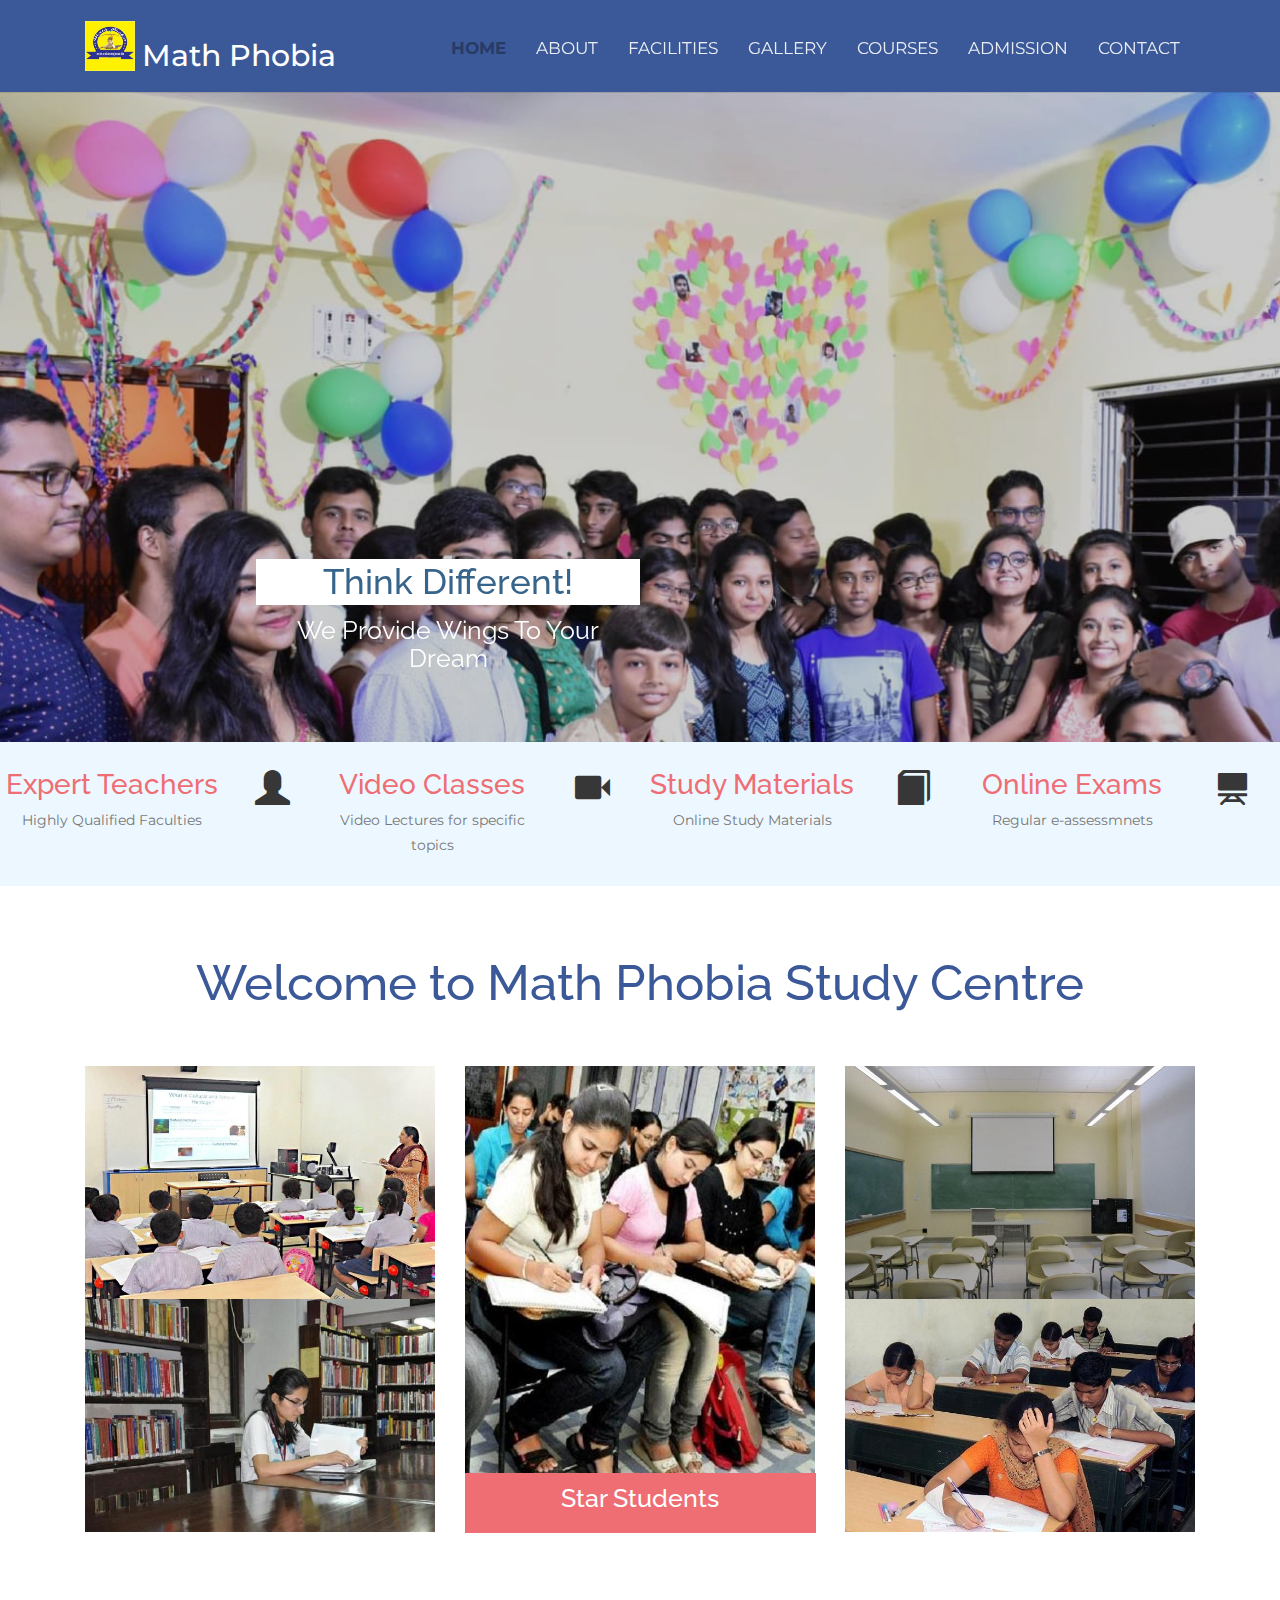
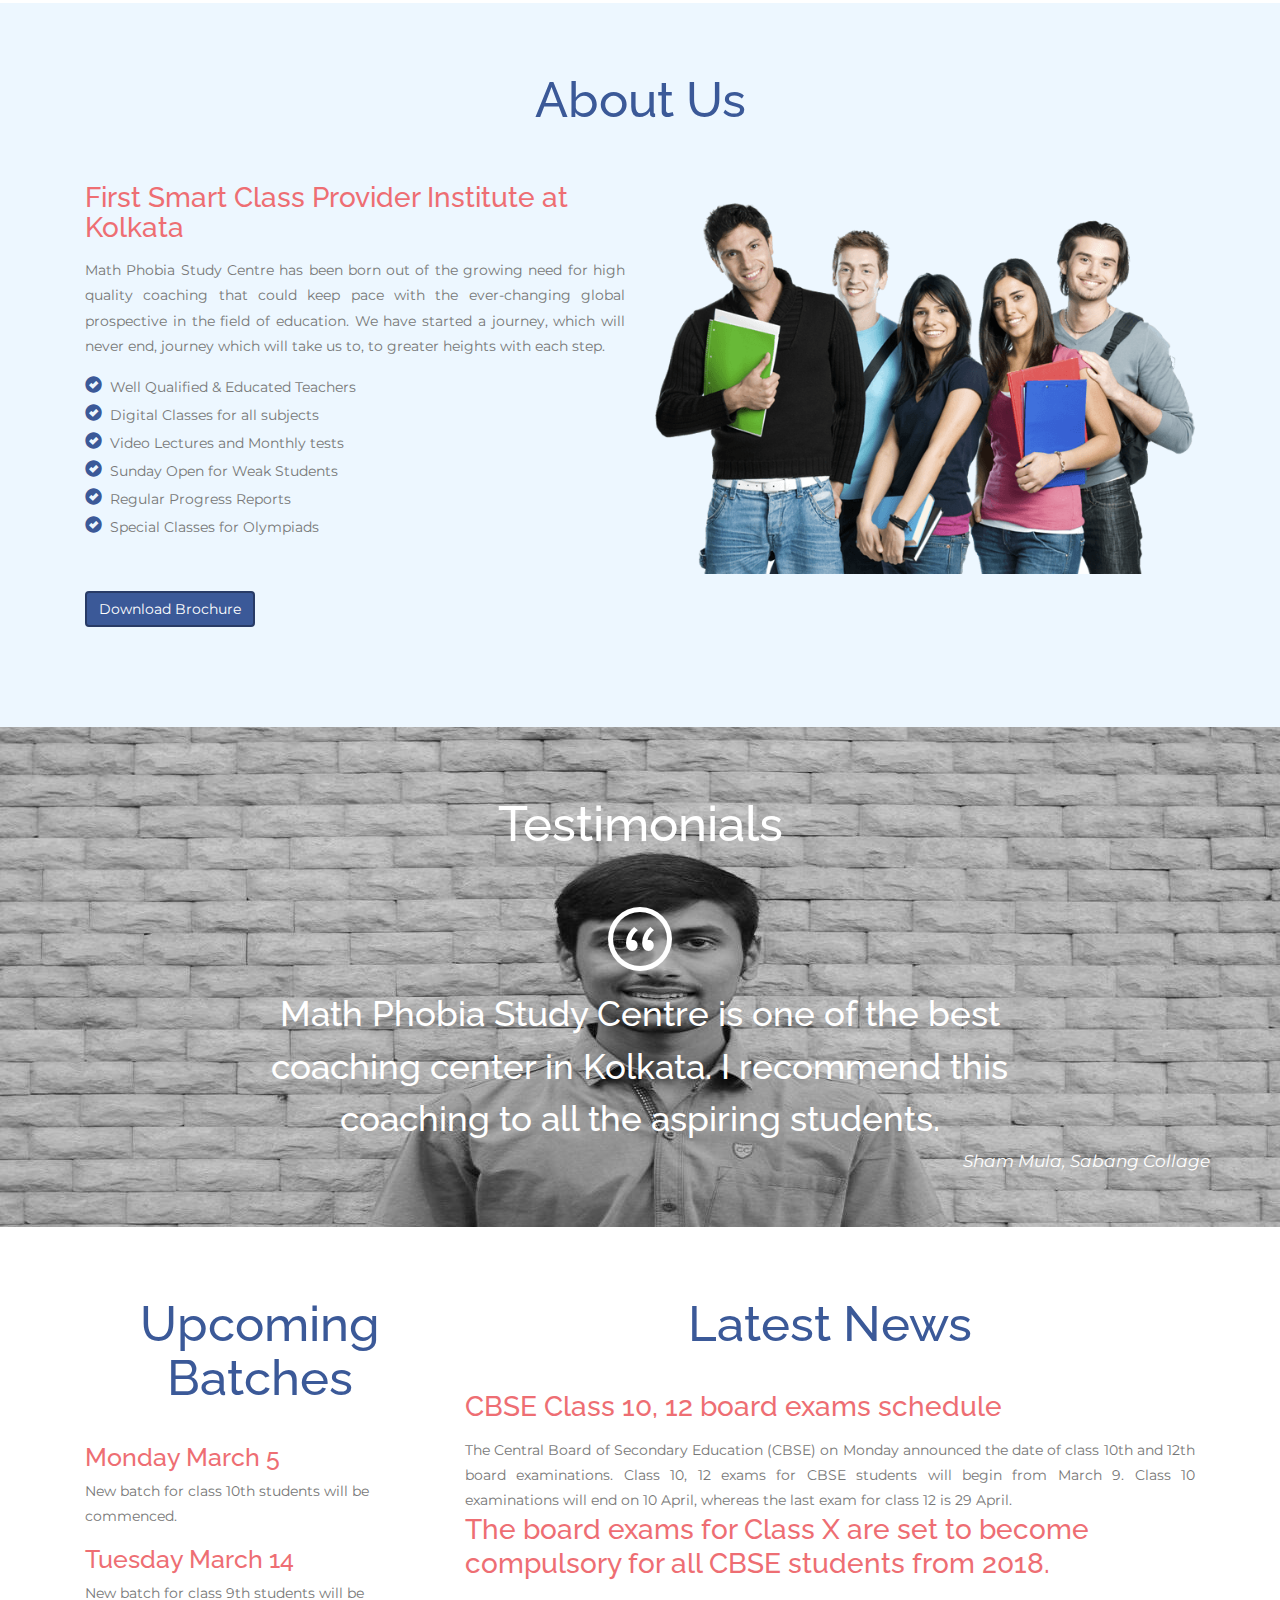
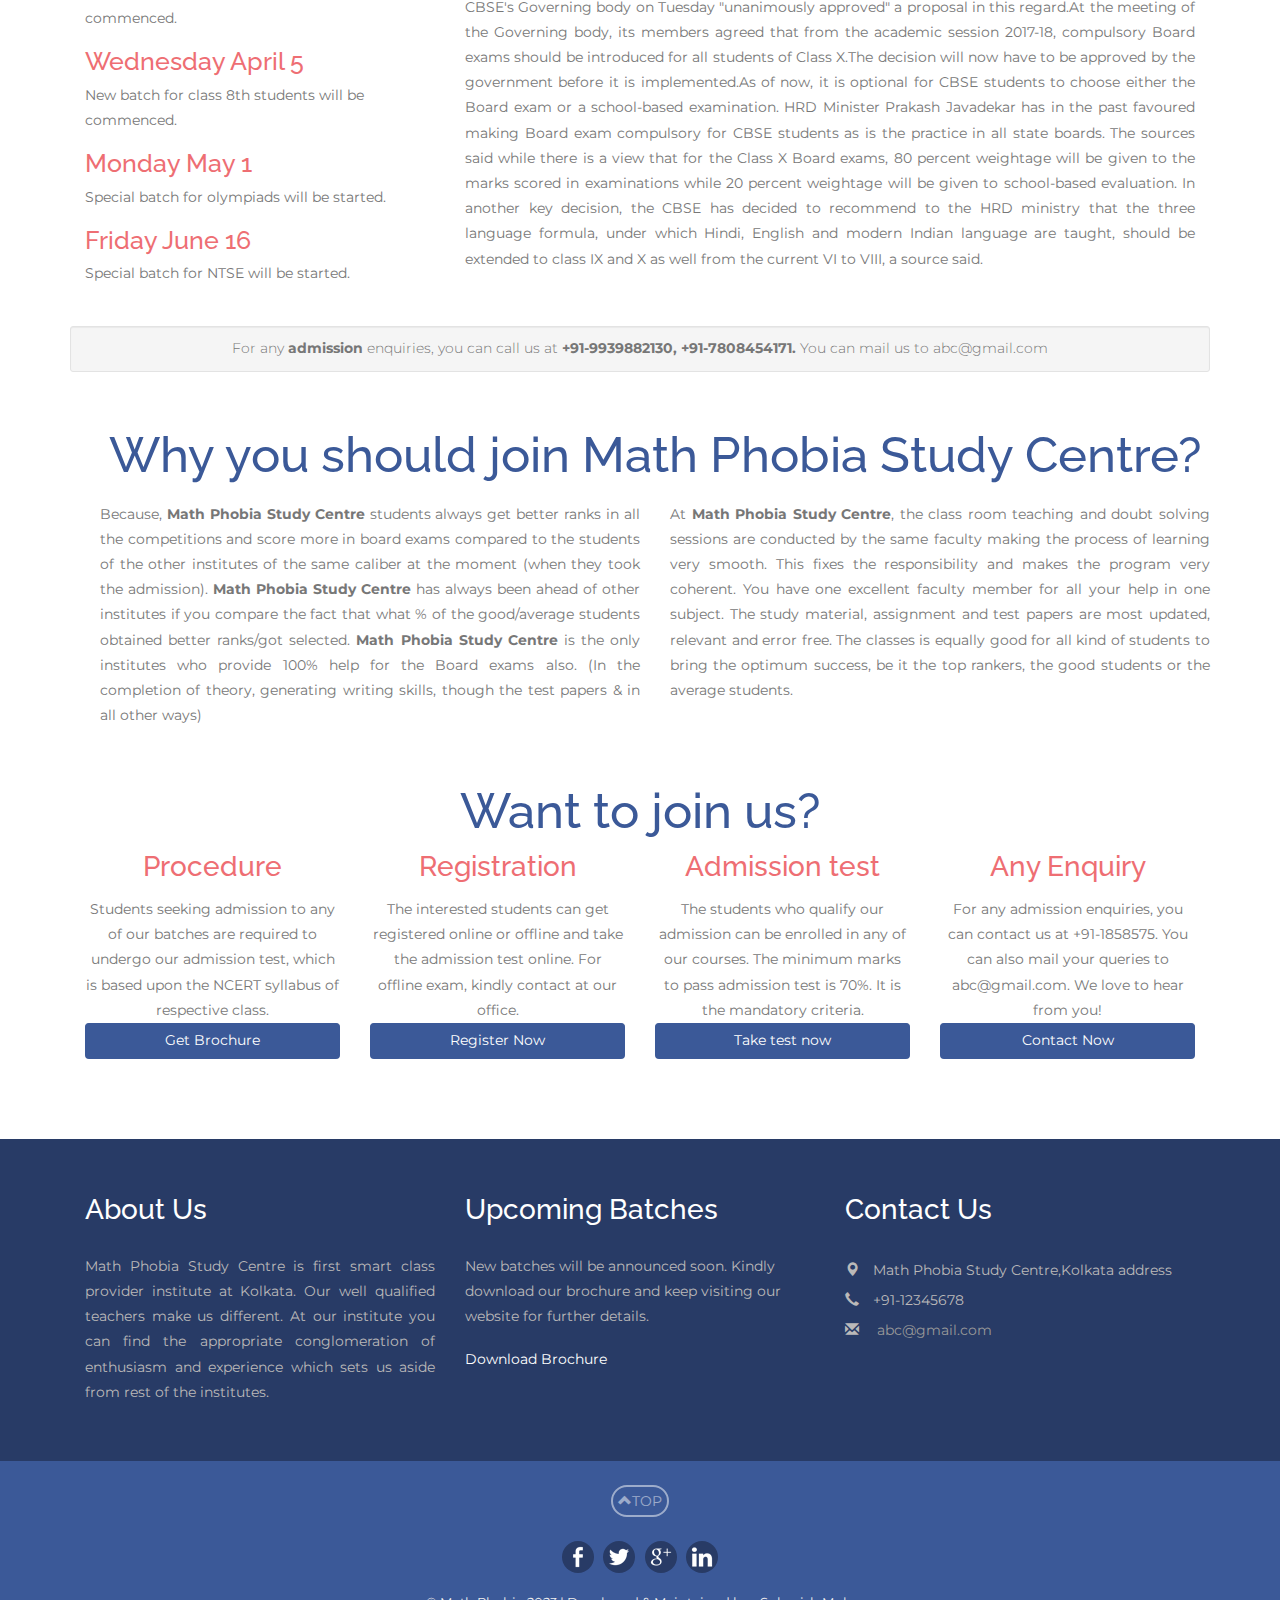
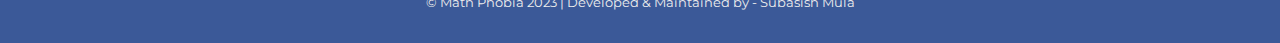
==== index.html @ b5125c62 "Add files via upload" ====
<!DOCTYPE html>
<html>
    
<!-- This website is developed and designed by Subasish Mula-->
    
<head>
    
<title>Math Phobia Study Center in Kolkata</title>
    
<!--Meta Data-->
<meta charset="utf-8">
<meta name="language" content="en-us"/>  
<meta http-equiv="Content-Type" content="text/html" />
<meta http-equiv="X-UA-Compatible" content="IE=edge" />
<meta name="distribution" content="Global" />
<meta http-equiv="Cache-control" content="public">
<meta name="robots" content="index, follow" />
<meta name="revisit-after" content="7 days"/>
<meta name="copyright" content="Math Phobia Study Center Kolkata"/>
<meta name="apple-mobile-web-app-capable" content="yes"/>
<meta name="viewport" content="width=device-width, initial-scale=1" />

<meta name="description" content="Welcome to Math Phobia Study Centre for CBSE since 2015. We provides coaching classes for school children of grades IX and X. We offer special classes for 10th board preparation. Physics, Chemistry and Mathematics is our main focus.">
<meta name="keywords" content="Math Phobia Study Center , Kolkata, cbse coaching, class 10, board preparation, smart classes, physics, chemistry, mathematics, admission, study materials, facilities, students, contact" />
<meta name="author" content="Subasish Mula">
<meta name="email" content="abc@gmail.com">

<meta property="og:type" content="website" /> 
<meta property="og:title" content="Math Phobia Study Centre in Kolkata" />
<meta property="og:description" content="We provide intensive coaching classes for Physics, Chemistry, Mathematics and special classes for CBSE 10th board students" />

<meta property="og:site_name" content="Math Phobia Study Centre Kolkata" />

<meta name="twitter:card" content="website">
<meta name="twitter:site" content="Math Phobia Study Centre in Kolkata">
<meta name="twitter:title" content="Math Phobia Study Center in Kolkata">
<meta name="twitter:description" content="We provide intensive coaching classes for Physics, Chemistry, Mathematics and special classes for CBSE 10th board students">

<meta itemprop="name" content="Math Phobia Study Centre Kolkata">
<meta itemprop="description" content="CBSE Coaching Institute for Physics, Chemistry and Maths. This is the first smart class provider institute in Kolkata">


<!--SEO is exclusively done by Subasish Mula -->
<!-- Meta data ends here -->
<link rel="shortcut icon" href="../logo.jpeg" type="image/jpeg" />
    
<!--css-->
<link rel="stylesheet" href="https://maxcdn.bootstrapcdn.com/bootstrap/3.3.7/css/bootstrap.min.css">
<link href="css/style.css" rel="stylesheet" type="text/css" media="all" />
<link rel="stylesheet" href="css/ken-burns.css" type="text/css" media="all" />
<link rel="stylesheet" href="css/animate.min.css" type="text/css" media="all" />
<!--css-->

<link href="https://fonts.googleapis.com/css?family=Montserrat|Raleway" rel="stylesheet">
</head>
<body>
    
	<!--header-->
		<div class="header" id="top">
           		
            <div class="container">
                 
				<nav class="navbar navbar-default">
					<div class="container-fluid">
				        
						<div class="navbar-header">
                            <img src="./logo.jpeg" class="logo">	
							<button type="button" class="navbar-toggle collapsed" data-toggle="collapse" data-target="#bs-example-navbar-collapse-1" aria-expanded="false">
								<span class="sr-only">Toggle navigation</span>
								<span class="icon-bar"></span>
								<span class="icon-bar"></span>
								<span class="icon-bar"></span>
							</button>				  
							<div class="navbar-brand">
                                
                                <h1><a href="index.html"><span>Math Phobia</span></a></h1>
							</div>
						</div>

				<!-- nav bar collapse -->
						<div class="collapse navbar-collapse" id="bs-example-navbar-collapse-1">
							<nav class="link-effect-2" id="link-effect-2">
								<ul class="nav navbar-nav">
									<li class="active"><a href="index.html"><span data-hover="HOME">HOME</span></a></li>
									<li><a href="about.html"><span data-hover="ABOUT">ABOUT</span></a></li>
									<li><a href="studymaterials.html"><span data-hover="Facilities">Facilities</span></a></li>
									<li><a href="gallery.html"><span data-hover="Gallery">Gallery</span></a></li>	
									<li><a href="courses.html"><span data-hover="Courses">Courses</span></a></li>
									<li><a href="admission.html"><span data-hover="Admission">Admission</span></a></li>
									<li><a href="contact.html"><span data-hover="Contact">Contact</span></a></li>
								</ul>
							</nav>
						</div>
					</div>
				</nav>
			</div>
		</div>
    
	<!--header-->
    
	<!-- banner -->
	<div class="banner">
		<div id="kb" class="carousel kb_elastic animate_text kb_wrapper" data-ride="carousel" data-interval="6000" data-pause="hover">

            <!-- Wrapper-for-Slides -->
            <div class="carousel-inner" role="listbox">

                <!-- First-Slide -->
                <div class="item active">
                    <img src="images/banner12.jpeg" alt="" class="img-responsive" />
                    <div class="carousel-caption kb_caption kb_caption_left">
                        <h3 data-animation="animated flipInX">Think Different!</</h3>
                        <h4 data-animation="animated flipInX">We provide wings to your dream</h4>
                    </div>
                </div>

                <!-- Second-Slide -->
                <div class="item">
                    <img src="images/banner11.jpeg" alt="singh tutorial balumath" class="img-responsive" />
                    <div class="carousel-caption kb_caption kb_caption_center">
                        <h3 data-animation="animated flipInX">Yes, You Can!</</h3>
                        <h4 data-animation="animated flipInX">Success comes in CANs, not CAN'Ts</h4>
                    </div>
                </div>

                <!-- Third-Slide -->
                <div class="item">
                    <img src="images/banner13.jpeg" alt="singh tutorial balumath" class="img-responsive" />
                    <div class="carousel-caption kb_caption kb_caption_right">
                        <h3 data-animation="animated flipInX">Dream Big!</</h3>
                        <h4 data-animation="animated flipInX">Make your dream come true</h4>
                    </div>
                </div>

            </div>
			
            <!-- Left-Button -->
            <a class="left carousel-control kb_control_left" href="#kb" role="button" data-slide="prev">
				<span class="glyphicon glyphicon-menu-left" aria-hidden="true"></span>
                <span class="sr-only">Previous</span>
            </a>

            <!-- Right-Button -->
            <a class="right carousel-control kb_control_right" href="#kb" role="button" data-slide="next">
                <span class="glyphicon glyphicon-menu-right" aria-hidden="true"></span>
                <span class="sr-only">Next</span>
            </a>
			
        </div>
		<script src="js/custom.js"></script>
	</div>
                
<!--banner-->
                
	<!-- content-->
		<div class="content">
            
			<!--banner-bottom-->
            
			<div class="banner-bottom">
				<div class="col-md-3 ban-grid">
					<div class="ban-left">
						<h4>Expert Teachers</h4>
						<p>Highly Qualified Faculties</p>
					</div>
					<div class="ban-right">
						<i class="glyphicon glyphicon-user"> </i>
					</div>
					<div class="clearfix"></div>
				</div>
				<div class="col-md-3 ban-grid">
					<div class="ban-left">
						<h4>Video Classes</h4>
						<p>Video Lectures for specific topics</p>
					</div>
					<div class="ban-right">
						<i class="glyphicon glyphicon-facetime-video"> </i>
					</div>
					<div class="clearfix"></div>
				</div>
				<div class="col-md-3 ban-grid">
					<div class="ban-left">
						<h4>Study Materials</h4>
						<p>Online Study Materials</p>
					</div>
					<div class="ban-right">
						<i class="glyphicon glyphicon-book"> </i>
					</div>
					<div class="clearfix"></div>
				</div>
				<div class="col-md-3 ban-grid">
					<div class="ban-left">
						<h4>Online Exams</h4>
						<p>Regular e-assessmnets</p>
					</div>
					<div class="ban-right">
					<i class="glyphicon glyphicon-blackboard"> </i>
					</div>
					<div class="clearfix"></div>
				</div>
				<div class="clearfix"></div>
			</div>
            
			<!--banner-bottom-->
            
			<!--welcome to math phobia-->
            
			<div class="welcome-w3">
				<div class="container">
					<h2 class="tittle">Welcome to Math Phobia Study Centre</h2>
					<!-- <div id="notice">
						<marquee style="background-color: whitesmoke;">This is for notice purpose</marquee> </div> -->
					<div class="wel-grids">
						<div class="col-md-4 wel-grid">
							<div class="port-7 effect-2">
								<div class="image-box">
									<img src="images/w1.jpg" class="img-responsive" alt="Image-2">
								</div>
								<div class="text-desc">
									<h4>Smart Classrooms</h4>
								</div>
							</div>
							<div class="port-7 effect-2">
								<div class="image-box">
									<img src="images/w2.jpg" class="img-responsive" alt="singh tutorial balumath">
								</div>
								<div class="text-desc">
									<h4>Reference Materials</h4>
								</div>
							</div>
						</div>
						<div class="col-md-4 wel-grid">
							<img src="images/w3.jpg"  class="img-responsive" alt="singh tutorial balumath">
							<div class="text-grid">
								<h4>Star Students</h4>
							</div>
						</div>
						<div class="col-md-4 wel-grid">
							<div class="port-7 effect-2">
								<div class="image-box">
									<img src="images/w4.jpg" class="img-responsive" alt="singh tutorial balumath">
								</div>
								<div class="text-desc">
									<h4>Infrastructure</h4>
								</div>
							</div>
							<div class="port-7 effect-2">
								<div class="image-box">
									<img src="images/w5.jpg" class="img-responsive" alt="singh tutorial balumath">
								</div>
								<div class="text-desc">
									<h4>Assessments</h4>
								</div>
							</div>
						</div>
						<div class="clearfix"></div>
					</div>
				</div>
			</div>
            
			<!--welcome-->
            
			<!--brief about Math Phobia Study Centre -->
			<div class="student-w3ls">
				<div class="container">
					<h3 class="tittle"> About Us</h3>
					<div class="student-grids">
						<div class="col-md-6 student-grid">
							<h4>First Smart Class Provider Institute at Kolkata</h4>
                            <p align="justify">Math Phobia Study Centre  has been born out of the growing need for high quality coaching that could keep pace with the ever-changing global prospective in the field of education. We have started a journey, which will never end, journey which will take us to, to greater heights with each step. </p>
								<ul class="grid-part">
									<li><i class="glyphicon glyphicon-ok-sign"> </i>Well Qualified & Educated Teachers</li>
									<li><i class="glyphicon glyphicon-ok-sign"> </i>Digital Classes for all subjects</li>
									<li><i class="glyphicon glyphicon-ok-sign"> </i>Video Lectures and Monthly tests</li>
									<li><i class="glyphicon glyphicon-ok-sign"> </i>Sunday Open for Weak Students</li>
									<li><i class="glyphicon glyphicon-ok-sign"> </i>Regular Progress Reports</li>
                                    <li><i class="glyphicon glyphicon-ok-sign"> </i>Special Classes for Olympiads</li>
								</ul>
                            <br/>
                            <a href="https://www.subasishmula.live"><button type="button" class="btn btn-primary">Download Brochure</button></a></div><br/>
						</div>
						<div class="col-md-6 student-grid">
							<img src="images/w6.png" class="img-responsive" alt="singh tutorial balumath">
						</div>
						<div class="clearfix"></div>
					</div>
				</div>
			</div>
			<!--brief about Math Phobia Study Centre-->
                
			<!--testimonials of Math Phobia Study Centre-->
                
				<div class="testimonials-w3">
					<div class="container">
					<h3 class="tittle2">Testimonials</h3>
						<div class="test-grid">
							<img src="images/quote.png" alt="Vinit Shahdeo"/>
						<h5>Math Phobia Study Centre is one of the best coaching center in Kolkata. I recommend this coaching to all the aspiring students.</h5>
						<p><i>Sham Mula, Sabang Collage</i></p>
						</div>
					</div>
				</div>
                
			<!--testimonials-->
                
			<!-- Latest CBSE News -->
				<div class="new-w3agile">
					<div class="container">
						<div class="new-grids">
							<div class="col-md-4 new-left">
								<h3 class="tittle1">Upcoming Batches</h3>
								<div class="new-top">
									<h5>Monday March 5</h5>
									<p>New batch for class 10th students will be commenced.</p>
								</div>
								<div class="new-top1">
									<h5>Tuesday March 14</h5>
									<p>New batch for class 9th students will be commenced.</p>
								</div>
								<div class="new-top">
									<h5>Wednesday April 5</h5>
									<p>New batch for class 8th students will be commenced.</p>
								</div>
								<div class="new-top1">
									<h5>Monday May 1</h5>
									<p>Special batch for olympiads will be started.</p>
								</div>
								<div class="new-top">
									<h5>Friday June 16</h5>
									<p>Special batch for NTSE will be started.</p>
								</div>
							</div>
							<div class="col-md-8 new-right">
								<h3 class="tittle1">Latest News</h3>
									<h4>CBSE Class 10, 12 board exams schedule</h4>
									<p align="justify">The Central Board of Secondary Education (CBSE) on Monday announced the date of class 10th and 12th board examinations. Class 10, 12 exams for CBSE students will begin from March 9. Class 10 examinations will end on 10 April, whereas the last exam for class 12 is 29 April. </p>
								
										<div class="clearfix"></div>
									<h4>The board exams for Class X are set to become compulsory for all CBSE students from 2018.</h4>
									<p align="justify">CBSE's Governing body on Tuesday "unanimously approved" a proposal in this regard.At the meeting of the Governing body, its members agreed that from the academic session 2017-18, compulsory Board exams should be introduced for all students of Class X.The decision will now have to be approved by the government before it is implemented.As of now, it is optional for CBSE students to choose either the Board exam or a school-based examination. HRD Minister Prakash Javadekar has in the past favoured making Board exam compulsory for CBSE students as is the practice in all state boards. The sources said while there is a view that for the Class X Board exams, 80 percent weightage will be given to the marks scored in examinations while 20 percent weightage will be given to school-based evaluation. In another key decision, the CBSE has decided to recommend to the HRD ministry that the three language formula, under which Hindi, English and modern Indian language are taught, should be extended to class IX and X as well from the current VI to VIII, a source said.</p>
                                
							</div>
				        <div class="clearfix"></div>
                           
						</div>
                        <!--news-->
                        
                        <br/><br/>
                        
                        <!-- admission enquiry for Math Phobia Study Centre-->
                        
                          <div class="well well-sm"><p align="center">For any <strong>admission</strong> enquiries, you can call us at <strong>+91-9939882130, +91-7808454171.</strong> You can mail us to abc@gmail.com</p></div>
                        
                        <!-- admission enquiry for Math Phobia Study Centre-->
                        
                        <!-- Why should join Math Phobia Study Centre-->
                        
                        <div class="course-grids">
                            <div class="container">
                        <div class="clearfix"></div>
                           
                        <h2 class="tittle">Why you should join Math Phobia Study Centre?</h2>
                             <br/>
                        <div class="clearfix"></div>
						<div class="col-md-6">
							<p align="justify">Because, <strong>Math Phobia Study Centre</strong> students always get better ranks in all the competitions and score more in board exams compared to the students of the other institutes of the same caliber at the moment (when they took the admission). <strong>Math Phobia Study Centre</strong> has always been ahead of other institutes if you compare the fact that what % of the good/average students obtained better ranks/got selected. <strong>Math Phobia Study Centre</strong> is the only institutes who provide 100% help for the Board exams also. (In the completion of theory, generating writing skills, though the test papers & in all other ways)</p>
                           
						</div>
                        <div class="col-md-6">
							<p align="justify">At <strong>Math Phobia Study Centre</strong>, the class room teaching and doubt solving sessions are conducted by the same faculty making the process of learning very smooth. This fixes the responsibility and makes the program very coherent. You have one excellent faculty member for all your help in one subject. The study material, assignment and test papers are most updated, relevant and error free. The classes is equally good for all kind of students to bring the optimum success, be it the top rankers, the good students or the average students.</p>
						</div>
                                </div>
                            <div class="clearfix"></div>
					</div>
                        
                    <!-- Why should join Math Phobia Study Centre-->
                    
                    <!-- Math Phobia Study Centre admission -->
                       <div class="course-grids">
                        <h2 class="tittle">Want to join us?</h2>
                        <div class="clearfix"></div>
                        <div class="registration">
						<div class="col-md-3 ser-grid">
							<h4>Procedure</h4>
							<p>Students seeking admission to any of our batches are required to undergo our admission test, which is based upon the NCERT syllabus of respective class.</p>
                             <center><a href="" target="_blank"><button type="button" class="btn btn-primary download">Get Brochure</button></a></center>
                           
						</div>
                        <div class="col-md-3 ser-grid">
							<h4>Registration</h4>
							<p>The interested students can get registered online or offline and take the admission test online. For offline exam, kindly contact at our office.</p>
                             <center><a href="./admission.html"><button type="button" class="btn btn-primary download">Register Now</button></a></center>
						</div>
						<div class="col-md-3 ser-grid">					
							<h4>Admission test</h4>
							<p>The students who qualify our admission can be enrolled in any of our courses. The minimum marks to pass admission test is 70%. It is the mandatory criteria.</p>
                            <center><a href="" title="Singh Tutorial Online Admission Test" target="_blank"><button type="button" class="btn btn-primary">Take test now</button></a></center>
						</div>
                        <div class="col-md-3 ser-grid">					
							<h4>Any Enquiry</h4>
							<p>For any admission enquiries, you can contact us at +91-1858575. You can also mail your queries to abc@gmail.com. We love to hear from you!</p>
                            <center><a href="./contact.html"><button type="button" class="btn btn-primary download">Contact Now</button></a></center>
						</div>
                        </div>
				     <div class="clearfix"></div>
					</div>
					</div>
				</div>
                
                <!-- Math Phobia Study Centre admission -->
                
		</div>
		<!-- about Math Phobia Study Centre  -->
            
		<!--footer-->
			<div class="footer-w3">
				<div class="container">
					<div class="footer-grids">
						<div class="col-md-4 footer-grid">
							<h4>About Us</h4>
							<p align="justify"><span>Math Phobia Study Centre is first smart class provider institute at Kolkata. Our well qualified teachers make us different. At our institute you can find the appropriate conglomeration of enthusiasm and experience which sets us aside from rest of the institutes.</span></p>
						</div>
						<div class="col-md-4 footer-grid">
						<h4>Upcoming Batches</h4>
                            <p>New batches will be announced soon. Kindly download our brochure and keep visiting our website for further details. </p><br/>
                            <a href="">Download Brochure</a>
							
							<div class="clearfix"> </div>
						</div>
						<div class="col-md-4 footer-grid">
						<h4>Contact Us</h4>
							<ul>
								<li><i class="glyphicon glyphicon-map-marker" aria-hidden="true"></i>Math Phobia Study Centre,Kolkata address</li>
								<li><i class="glyphicon glyphicon-earphone" aria-hidden="true"></i>+91-12345678</li>
								<li><i class="glyphicon glyphicon-envelope" aria-hidden="true"></i><a href="mailto:thinkdifferent@gmail.com"> abc@gmail.com</a></li>
							</ul>
						</div>
						<div class="clearfix"></div>
					</div>
				</div>
			</div>
            
		<!--footer-->	
            
        <!-- Social icons and credits -->
            <div class="copy-section">
				<div class="container">
                    <div class="iconup"><a href="#top"><i class="glyphicon glyphicon-chevron-up iconup" aria-hidden="true"></i>TOP</a></div>
					<div class="social-icons">
						<div class="social-icons">
						<a href="" target='_blank'><i class="icon1"></i></a>
						<a href="" target="_blank"><i class="icon2"></i></a>
						<a href="" target="_blank"><i class="icon3"></i></a>
						<a href="" target="_blank"><i class="icon4"></i></a>
					</div>
					</div>
					<div class="copy">
						<p>&copy; Math Phobia 2023 | Developed & Maintained by - <a href="https://www.facebook.com/subasish.mula.2001/">Subasish Mula</a></p>
					</div>
				</div>
			</div>
        <!-- Social icons-->
 <!-- jQuery library -->
<script src="https://ajax.googleapis.com/ajax/libs/jquery/3.1.1/jquery.min.js"></script>
<!-- JavaScript -->
<script src="https://maxcdn.bootstrapcdn.com/bootstrap/3.3.7/js/bootstrap.min.js"></script>       
<!--smooth scrollig to the top -->
<script>
    
    $('a[href*="#top"]:not([href="#"])').click(function() {
  if (location.pathname.replace(/^\//, '') == this.pathname.replace(/^\//, '') && location.hostname == this.hostname) {
    var target = $(this.hash);
    target = target.length ? target : $('[name=' + this.hash.slice(1) + ']');
    if (target.length) {
      $('html, body').animate({
        scrollTop: target.offset().top
      }, 1000);
      return false;
    }
  }
});
    
</script>
            
</body>
        
</html>
---- css/style.css ----
/*
Stylesheet for Singh Tutorial
--*/
body{
	font-family: 'Montserrat', sans-serif;
}
body a{
	transition: 0.5s all;
	-webkit-transition: 0.5s all;
	-o-transition: 0.5s all;
	-moz-transition: 0.5s all;
	-ms-transition: 0.5s all;
}
body img:hover{
    cursor: pointer;
}
.developer img{
  transition: filter .5s ease-in-out;
  -webkit-filter: grayscale(0%); 
  filter: grayscale(0%);
}

.developer img:hover {
  -webkit-filter: grayscale(100%); 
  filter: grayscale(100%);  
}
.faculty img{
    transition: filter .5s ease-in-out;
    opacity:1.0;
}
.faculty img:hover{
    opacity: 0.7;
    cursor: pointer;
}
.course-details li:hover{
    color:#3B5998;
    font-weight:bold;
    cursor: pointer;
}
.course-table tr:hover{
    color:#fff;
    background: #3B5998;
    cursor: pointer;
}
.course-table td:hover{
    color: #fff;
}
 ul{
	padding: 0;
	margin: 0;
}
h1,h2,h3,h4,h5,h6{
	margin:0;
	padding:0;
	font-family: 'Raleway', sans-serif;
}
blockquote{
    font-size: 14px;
}
p{
	margin:0;
	padding:0;	
	color: #777;
	font-family: 'Montserrat', sans-serif;
	line-height:1.8em;
}

/*--form--*/
.form-style-5{
    max-width: 500px;
    padding: 10px 20px;
    background: #f4f7f8;
    margin: 10px auto;
    padding: 20px;
    background: #f4f7f8;
    border-radius: 8px;
    font-family: 'Montserrat',sans-serif;
}
.form-style-5 fieldset{
    border: none;
}
.form-style-5 legend {
    font-size: 1.4em;
    margin-bottom: 10px;
}
.form-style-5 label {
    display: block;
    margin-bottom: 8px;
}
.form-style-5 input[type="text"],
.form-style-5 input[type="date"],
.form-style-5 input[type="datetime"],
.form-style-5 input[type="email"],
.form-style-5 input[type="number"],
.form-style-5 input[type="search"],
.form-style-5 input[type="time"],
.form-style-5 input[type="url"],
.form-style-5 textarea,
.form-style-5 select {
    font-family: 'Montserrat',sans-serif;
    background: rgba(255,255,255,.1);
    border: none;
    border-radius: 4px;
    font-size: 16px;
    margin: 0;
    outline: 0;
    padding: 7px;
    width: 100%;
    box-sizing: border-box; 
    -webkit-box-sizing: border-box;
    -moz-box-sizing: border-box; 
    background-color: #e8eeef;
    color:#8a97a0;
    -webkit-box-shadow: 0 1px 0 rgba(0,0,0,0.03) inset;
    box-shadow: 0 1px 0 rgba(0,0,0,0.03) inset;
    margin-bottom: 30px;
    
}
.form-style-5 input[type="text"]:focus,
.form-style-5 input[type="date"]:focus,
.form-style-5 input[type="datetime"]:focus,
.form-style-5 input[type="email"]:focus,
.form-style-5 input[type="number"]:focus,
.form-style-5 input[type="search"]:focus,
.form-style-5 input[type="time"]:focus,
.form-style-5 input[type="url"]:focus,
.form-style-5 textarea:focus,
.form-style-5 select:focus{
    background: #d2d9dd;
}
.form-style-5 select{
    -webkit-appearance: menulist-button;
    height:35px;
}
.form-style-5 .number {
    background: #3B5998;
    color: #fff;
    height: 30px;
    width: 30px;
    display: inline-block;
    font-size: 0.8em;
    margin-right: 4px;
    line-height: 30px;
    text-align: center;
    text-shadow: 0 1px 0 rgba(255,255,255,0.2);
    border-radius: 15px 15px 15px 0px;
}

.form-style-5 input[type="submit"],
.form-style-5 input[type="button"]
{
    position: relative;
    display: block;
    padding: 19px 39px 18px 39px;
    color: #FFF;
    margin: 0 auto;
    background: #3B5998;
    font-size: 18px;
    text-align: center;
    font-style: normal;
    width: 100%;
    border: 1px solid #3B5998;
    border-width: 1px 1px 3px;
    margin-bottom: 10px;
}
.form-style-5 input[type="submit"]:hover,
.form-style-5 input[type="button"]:hover
{
    background: #283B66;
}
.online-exam a{
    text-decoration: none;
}
.online-exam .btn{
    position: relative;
    display: block;
    padding: 19px 39px 18px 39px;
    color: #FFF;
    margin: 0 auto;
    background: #3B5998;
    font-size: 18px;
    text-align: center;
    font-style: normal;
    width: 100%;
    border: 1px solid #3B5998;
    border-width: 1px 1px 3px;
    margin-bottom: 10px;
}
.online-exam .btn:hover{
    background: #283B66;
}
.registration a{
    text-decoration: none;
}
.registration .btn{
    position: relative;
    display: block;
    padding: auto;
    color: #FFF;
    margin: 0 auto;
    background: #3B5998;
    text-align: center;
    font-style: normal;
    width: 100%;
    border: 1px solid #3B5998;
    border-width: 1px 1px 3px;
    margin-bottom: 10px;
}
.registration .btn:hover{
    background: #283B66;
}
/*--form ends--*/
/*--banner--*/

/*---*/
nav a {
	position: relative;
	display: inline-block;
	outline: none;
	text-decoration: none;
}
nav a:hover,
nav a:focus {
	outline: none;
}
/*----*/
.header {
    background: #3B5998;
   
}

 .logo {
  float: left;
  width: 50px;
    margin:auto;
    padding: 0px;
  height: 50px;
     size:cover;
  background: #555;
}

.header-top {
     padding: 1em 0;
    background: #2e353f;
}
.btn{
    color:#fff;
    background:#3B5998;
    border: 2px solid #283B66;
    margin:25px 0px;
}
.btn1{
  background: #ee6e73;
  border:4px solid #2e353f;
  border-radius: 50%;
}
.btn: hover{
    color:#fff;
    background: #283B66;
    border: 2px solid #3B5998;
}
@media only screen and (max-width:580px){
}
.btn {
    margin: 30px auto;
}
}
.detail {
    float: left;
    margin-top: .5em;
}
.detail ul li {
    display: inline-block;
    font-size: 1em;
    margin: 0 0.5em;
    color: #fff;
}
.indicate {
    float: right;
	margin-top: .2em;
}
.indicate i {
    font-size: 1.2em;
    vertical-align: sub;
    margin-right: 0.5em;
    color: #fff;
}
.indicate p {
    font-size: 1em;
    color: #fff;
    text-decoration: none;
    outline: none;
    vertical-align: middle;
}
.navbar-brand span {
    font-size: 0.6em;
}
.navbar-nav {
    float: right;
	margin-top: 1.2em;
}
.navbar {
    margin-bottom: 0;
}
.navbar-collapse {
	padding-right: 0px;
    padding-left: 0px;
}
.navbar-default {
    background: none !important;
    border: none !important;
	padding: 1.5em 0;
}
.navbar-brand h1 a {
    font-family: 'Montserrat', sans-serif;
    font-size: 1.4em;
    text-decoration: none;
	color:#fff;
}
.navbar-brand h1 a:hover {
	opacity:0.7;
}
.navbar > .container .navbar-brand, .navbar > .container-fluid .navbar-brand {
    margin-left: 0;
}
.navbar-nav > li > a {
    padding-top: 10px;
    padding-bottom: 10px;
}
.nav > li > a {
    padding: 0px 15px;
	color:#fff;
}
.navbar-brand {
    float: left;
    height: 50px;
    padding: 0 7px;
}
.navbar-default .navbar-nav > li > a {
    color: #fff;
    font-size: 1.2em;
    text-transform: capitalize;
	font-family: 'Montserrat', sans-serif;
    font-weight:normal;
    text-transform: uppercase;
    opacity: 0.9;
}
.navbar-default .navbar-nav > .active > a, .navbar-default .navbar-nav > .active > a:hover, .navbar-default .navbar-nav > .active > a:focus {
    background-color: #3B5998;
    color: #283B66;
    opacity: 1.0;
    font-weight: bold;
}
.navbar-default .navbar-nav > li > a:hover, .navbar-default .navbar-nav > li > a:focus {
    background-color: #3B5998;
    color: #283B66;
}
.navbar-default .navbar-nav > .open > a, .navbar-default .navbar-nav > .open > a:hover, .navbar-default .navbar-nav > .open > a:focus {
  color: #283B66;
   background-color: #3B5998;
}
.link-effect-2 {
  overflow: hidden;
}
.link-effect-2 a {
  overflow: hidden;
  font-weight: 400;
}
.link-effect-2 a span {
  position: relative;
  display: inline-block;
  -moz-transition: 0.3s;
  -o-transition: 0.3s;
  -webkit-transition: 0.3s;
  transition: 0.3s;
}
.link-effect-2 a span::before {
  color: #283B66;
  font-weight: bold;
  opacity: 1.0;
  position: absolute;
  top: 100%;
  content: attr(data-hover);
  -moz-transform: translate3d(0, 0, 0);
  -ms-transform: translate3d(0, 0, 0);
  -webkit-transform: translate3d(0, 0, 0);
  transform: translate3d(0, 0, 0);
}
.link-effect-2 a:hover span {
  -moz-transform: translateY(-100%);
  -ms-transform: translateY(-100%);
  -webkit-transform: translateY(-100%);
  transform: translateY(-100%);
}
.banner-bottom {
    text-align: center;
    background: #EDF7FF;
}
.ban-grid i {
    font-size: 2.5em;
    color: #373737;
	transition:0.5s all;
	-webkit-transition:0.5s all;
	-moz-transition:0.5s all;
	-o-transition:0.5s all;
	-ms-transition:0.5s all;
}
.ban-grid h4 {
	font-size: 2em;
    color: #ee6e73;
    text-transform: capitalize;
}
.ban-grid p{
    font-size: 1em;
	line-height:1.8em;
	margin-top:0.5em
}
.ban-grid:hover div.ban-right i {
    color: #3B5998;
}
.ban-left {
    float: left;
    width: 70%;
}
.ban-right {
    float: left;
    width: 30%;
}
.ban-grid {
    padding: 2em 0;
}
.welcome-w3,.new-w3agile,.about-w3,.services-w3l,.projects-agile,.courses-w3ls,.statistics-w3,.typo-w3,.contact-w3l{
    padding: 5em 0;
}
.wel-grids,.student-grids,.about-grids,.what-grids,.staff-grids,.statistics-grids,.services-grids,.ourser-grids,.course-grids {
    margin-top:4em;
}
h2.tittle {
    font-size: 3.5em;
    color: #3B5998;
    text-align: center;
}
h3.tittle{
 font-size: 3.5em;
    color: #3B5998;
    text-align: center;
}
/*-- effect-7 css --*/
.text-desc{
	position: absolute; 
	left: 0; 
	top: 0; 
	background: #ee6e73;
	height: 100%; 
	opacity: 0; 
	width: 100%; 
	padding: 20px;
}
.port-7{ 
    width: 100%;
    position: relative;
    overflow: hidden;
    text-align: center;
    overflow: hidden;
}
.port-7 .text-desc{
	opacity: 0; 
	transition: 0.5s; 
	color: #000;
}
.port-7.effect-2 img{
	transition: 0.5s; 
	position: relative; 
	width: 100%; 
	top: 0;
}
.port-7.effect-2:hover img{
	top: 50%;
}
.port-7.effect-2 .text-desc{
	transform: perspective(600px) rotateX(90deg);
	transform-origin: top center 0; 
	width: 100%; 
	position: absolute; 
	left: 0; 
	top: 0; 
	height: 30%;
    padding: 23px 10px 0;
}
.port-7.effect-2:hover .text-desc{
	opacity: 1; 
	transform: perspective(600px) rotateX(0deg);
	z-index: 99;
}
.text-desc h4 {
    color: #fff;
    font-size: 1.8em;
    margin-bottom: 0.5em;
}
.wel-grid {
    position: relative;
}
.text-grid {
    position: absolute;
    left: 15px;
    bottom: 0;
    background: #ee6e73;
    width: 92.3%;
    height: 60px;
}
.text-grid h4 {
    text-align: center;
    font-size: 1.8em;
    color: #fff;
    padding-top: 0.5em;
}
.student-w3ls {
    padding: 5em 0;
	background: #EDF7FF
}
.student-grid h4 {
    font-size: 2em;
    color: #ee6e73;
}
.student-grid p {
    font-size: 1em;
    padding-top: 1em;
}
ul.grid-part li {
    list-style: none;
    font-size: 1em;
    color: #777;
    line-height: 2em;
    transition: 0.5s all;
    -webkit-transition: 0.5s all;
    -o-transition: 0.5s all;
    -moz-transition: 0.5s all;
    -ms-transition: 0.5s all;
}
ul.grid-part {
    margin-top: 1em;
}
ul.grid-part li :hover {
    color: #ee6e73;
    padding-left: 0.2em;
}
ul.grid-part li i {
    font-size: 1.2em;
    margin-right: 0.5em;
    color: #3B5998;
    transition: 0.5s all;
    -webkit-transition: 0.5s all;
    -o-transition: 0.5s all;
    -moz-transition: 0.5s all;
    -ms-transition: 0.5s all;
}
h3.tittle1 {
    font-size: 3.5em;
    color: #3B5998;
    text-align: center;
	margin-bottom:0.8em;
}
h3.tittle2 {
    font-size: 3.5em;
    color: #fff;
    text-align: center;
}
.test-grid {
    margin-top: 4em;
}
.testimonials-w3 {
    background: url(../images/ba.jpg) no-repeat 0px 0px;
    background-size: cover;
    -webkit-background-size: cover;
    -moz-background-size: cover;
    -o-background-size: cover;
    -ms-background-size: cover;
    min-height: 500px;
    text-align: center;
    padding: 5em 0 0;
}
.testimonials-w3 h5 {
    font-size: 2.5em;
    color: #fff;
    width: 66%;
    margin: .5em auto 0;
    line-height: 1.5em;
    
}
.testimonials-w3 : hover{
    text-decoration: none;
}
.testimonials-w3 p {
    color: #fff;
    font-size: 1.2em;
    text-align: right;
}
.new-bottom-left {
    width: 38%;
    float: left;
    margin-right: 3%;
}
.new-bottom-right {
    width: 59%;
    float: left;
}
.new-right h4 {
    font-size: 2em;
    color: #ee6e73;
	line-height: 1.2em;
}
.new-right h5{
    font-size: 1.8em;
    color: #ee6e73;
    line-height: 1.2em;
}
.new-right p {
    font-size: 1em;
    padding-top: 1em;
}
.new-bottom {
    margin: 2em 0;
}
.new-left h5 {
    font-size: 1.8em;
    color: #ee6e73;
}
.new-left p {
     font-size: 1em;
    padding-top: .5em;
}
.new-top1 {
    margin: 1.2em 0;
}
.new-bottom {
    margin: 1em 0;
    border-top: 1px solid #C3D0D4;
    padding: 1.2em 0;
    border-bottom: 1px solid #C3D0D4;
}
.footer-w3 {
    background: #283B66;
    padding: 4em 0 ;
}
.footer-grid h4 {
    font-size: 2em;
    color: #fff;
    margin-bottom: 1em;
}
.footer-grid ul li {
    list-style: none;
    color: #BBB9B9;
    line-height: 2em;
    font-size: 1em;
}
.footer-grid ul li i {
    color: #BBB9B9;
    line-height: 2em;
    font-size: 1em;
	    margin-right: 1em;
}
.footer-grid ul li a {
    color: #999;
    text-decoration: none;
}
.footer-grid1 {
    float: left;
    width: 31.45%;
    margin: 0 0.3em .3em 0em;
}
.footer-grid p {
    font-size: 1em;
    color: #BBB9B9;
}
.footer-grid p span {
    display: block;
    margin: 1em 0 0;
}
.copy-section {
    padding: 0 0 2em 0;
    background: #3B5998;
    text-align: center;
}
.copy-section p {
    font-size: 0.9em;
    color: #eee;
    font-weight: normal;
}
.copy-section a {
    font-size: 1em;
    color: #eee;
    font-weight: 400;
    text-transform: capitalize;
    text-decoration:none;
}
.copy-section a:hover{
    color: #ee6e73;
}
.social-icons {
	margin-bottom: 1em;
}
.social-icons a i {
    width: 32px;
    height: 32px;
    background:#283B66  url(../images/img-sprite.png) no-repeat 0px 0px;
    display: inline-block;
	margin:0 0.2em;
	transition: 0.5s all;
    -webkit-transition: 0.5s all;
    -moz-transition: 0.5s all;
    -o-transition: 0.5s all;
    -ms-transition: 0.5s all;
	    border-radius: 20px;
}
.social-icons i.icon1:hover {
  background: #ee6e73  url(../images/img-sprite.png) no-repeat 0px 0px;
      transform: rotateY(360deg);
}
.social-icons i.icon1 {
    background-position: 0px 0px;
}
.social-icons i.icon2 {
    background-position: -32px 0px;
}
.social-icons i.icon2:hover {
  background: #ee6e73  url(../images/img-sprite.png) no-repeat -32px 0px;
      transform: rotateY(360deg);
}
.social-icons i.icon3 {
    background-position: -64px 0px;
}
.social-icons i.icon3:hover {
  background: #ee6e73  url(../images/img-sprite.png) no-repeat -64px 0px;
      transform: rotateY(360deg);
}
.social-icons i.icon4 {
    background-position: -96px 0px;
}
.social-icons i.icon4:hover {
  background: #ee6e73  url(../images/img-sprite.png) no-repeat -96px 0px;
      transform: rotateY(360deg);
}
/**about**/
.banner-w3agile {
    background: url(../images/ba1.jpeg) no-repeat 0px 0px;
    background-size: cover;
    -webkit-background-size: cover;
    -moz-background-size: cover;
    -o-background-size: cover;
    -ms-background-size: cover;
    min-height: 190px;
    padding: 6em 0 0;
    text-align: center;
    height: 180px;
    weight: 1280px;
}
.banner-w3agile h3 a {
    color: #ee6e73;
    text-decoration: none;
    font-weight:bold;
    font-family:'Montserrat','sans-serif'
}
.banner-w3agile h3 span {
    color: #283B66;
    font-weight:bold;
    font-family:'Montserrat','sans-serif'
}
.banner-w3agile h3 {
    font-size: 2em;
    color: #777;
    font-weight:bold;
    font-family:'Montserrat','sans-serif'
}
.video-grid iframe {
    width: 100%;
    height: 308px;
}
    .footer-grid a{
        text-decoration: none;
        color: #fff;
}
.footer-grid a:hover{
    text-transform: uppercase;
    color:#ee6e73;
    letter-spacing: 0.3px;
}

.about-grid h4 {
    font-size: 2em;
    color: #ee6e73;
    margin-bottom: 0.7em;
}
.about-grid p {
    font-size: 1em;
	margin-top:1em;	
}
.what-grid h4 {
    font-size: 2em;
    color: #ee6e73;
}
.what-grid p {
    font-size: 1em;
    line-height: 1.8em;
    margin-top: 1em;
}
.what-bottom {
      margin-top: 2em;
}
.what-w3 {
    padding: 5em 0;
    background: rgb(249, 245, 239);
}
.what-grid p {
    font-size: 1em;
    margin-top: 1em;
}
.what-bottom1 {
    margin-bottom: 2em;
}
.staff-w3l {
    padding: 5em 0;
    background: #eee;
}
.staff-right h4 {
    font-weight:bold;
    font-size: 2em;
    color: #3B5998;
}
.staff-right ul li {
    list-style: none;
    line-height: 2.5em;
    font-size: 1em;
    color: #777;
}
.staff-left {
    float: left;
    width: 50%;
}
.staff-right {
    float: left;
    width: 50%;
    background: #fff;
    padding: 2em 2em .8em;
}
.staff-right ul {
    margin: 1em 0;
}
.statistics {
    padding: 5em 0;
	text-align:center;
}
.statistics-grids {
    margin-top: 3em;
}
.statistic {
    background: #ee6e73;
    padding: 2em 2em;
    border-radius: 50%;
    width: 100%;
	text-align:center;
}
.statistic h4 {
    font-size: 3.5em;
    color: #fff;
}
.statistic h5{
    font-size: 1.8em;
    color: #fff;
    padding: .5em 0;
}
.statistic p {
    font-size: 1em;
    color: #eee;
    line-height: 1.8em;
}
/* Bounce To Bottom */
.statistic {
  display: inline-block;
  vertical-align: middle;
  -webkit-transform: translateZ(0);
  transform: translateZ(0);
  box-shadow: 0 0 1px rgba(0, 0, 0, 0);
  -webkit-backface-visibility: hidden;
  backface-visibility: hidden;
  -moz-osx-font-smoothing: grayscale;
  position: relative;
  -webkit-transition-property: color;
  transition-property: color;
  -webkit-transition-duration: 0.5s;
  transition-duration: 0.5s;
 }
.statistic:before {
  content: "";
  position: absolute;
  z-index: -1;
  top: 0;
  left: 0;
  right: 0;
  bottom: 0;
  background: #3B5998;
  -webkit-transform: scaleY(0);
  transform: scaleY(0);
  -webkit-transform-origin: 50% 0;
  transform-origin: 50% 0;
  -webkit-transition-property: transform;
  transition-property: transform;
  -webkit-transition-duration: 0.5s;
  transition-duration: 0.5s;
  -webkit-transition-timing-function: ease-out;
  transition-timing-function: ease-out;
      padding: 2em 2em;
    border-radius: 50%;
}
.statistic:hover, .statistic:focus, .statistic:active {
  color: white;
}
.statistic:hover:before, .statistic:focus:before, .statistic:active:before {
  -webkit-transform: scaleY(1);
  transform: scaleY(1);
  -webkit-transition-timing-function: cubic-bezier(0.52, 1.64, 0.37, 0.66);
  transition-timing-function: cubic-bezier(0.52, 1.64, 0.37, 0.66);
}
/**about**/
.iconup{
    text-align: center;
}
.iconup a{
    width: 50px;
    height: 50px;
    padding: 5px;
    font-size: 1em;
    border: 2px solid #fff;
    line-height: 80px;
    border-radius: 50px;
    color: #fff;
    opacity: 0.5;
}
.iconup a:hover{
    color:#fff;
    opacity: 1.0;
}
.iconup i:hover{
    color:#283B66;
}
/**services**/
.icon {
    text-align: center;
}
.ser-grid h4 {
    font-size: 2em;
    text-align: center;
	margin:0.5em 0;
	color: #ee6e73;
}
.ser-grid p {
    font-size: 1em;
    text-align: center;
	line-height:1.8em;
}
.icon i {
    width: 80px;
    height: 80px;
    font-size: 2em;
    border: 3px double #3B5998;
    line-height: 80px;
    border-radius: 50px;
    color: #ee6e73;
}
.ser-grid:hover div.icon i {
    transform: rotateY(360deg);
    transition: .5s all;
    -webkit-transition: .5s all;
    -moz-transition: .5s all;
    -o-transition: .5s all;
    -ms-transition: .5s all;
}
.our-services-w3 {
    padding: 5em 0;
	background: #EDF7FF;
}
.ourser-grid h4 {
    font-size: 2em;
    color: #ee6e73;
    margin-top: .8em;
}
.ourser-grid p {
    font-size: 1em;
    line-height: 1.8em;
	margin-top:.5em
}
.serv-img {
    padding: 0;
}
.mask {
    text-decoration: none;
    overflow: hidden;
    display: block;
}
img.zoom-img {
  -webkit-transform:scale(1, 1);
  -webkit-transition-timing-function:ease-out;
  -webkit-transition-duration:500ms;
  -moz-transform:scale(1, 1);
  -moz-transition-timing-function:ease-out;
  -moz-transition-duration:500ms;
}
img.zoom-img:hover {
  -webkit-transform:rotate(-5deg) scale(1.15);
  -webkit-transition-timing-function:ease-out;
  -webkit-transition-duration:750ms;
  -moz-transform:scale(1.15);
  -moz-transition-timing-function:ease-out;
  -moz-transition-duration:750ms;
  overflow: hidden;
}
/**services**/
/*-- gallery --*/
.portfolio_grid_w3lss:nth-child(3){
	margin:2em 0;
}
.portfolio_grid_w3lss:nth-child(2){
	margin-top:4em;
}
.w3agile_Projects_grid figure {
    margin: 0;
    padding: 0;
    height:232.5px;
    position: relative;
    display: block;
    cursor: pointer;
    overflow: hidden;
}
.w3agile_Projects_grid figure:hover figcaption {
    -ms-filter: progid:DXImageTransform.Microsoft.Alpha(Opacity=100);
    filter: alpha(opacity=100);
    opacity: 1;
    -webkit-transform: rotate(0);
    -moz-transform: rotate(0);
    -o-transform: rotate(0);
    -ms-transform: rotate(0);
    transform: rotate(0);
    top: 0;
}
.w3agile_Projects_grid figcaption {
    -ms-filter: progid:DXImageTransform.Microsoft.Alpha(Opacity=0);
    filter: alpha(opacity=0);
    opacity: 0;
    position: absolute;
    height: 100%;
    width: 100%;
	top: -100%;
    background: rgba(0,0,0,.5);
    color: #fff;
    -webkit-transition: all .5s ease;
    -moz-transition: all .5s ease;
    -o-transition: all .5s ease;
    -ms-transition: all .5s ease;
    transition: all .5s ease;
    -webkit-transition-delay: .5s;
    -moz-transition-delay: .5s;
    -o-transition-delay: .5s;
    -ms-transition-delay: .5s;
    transition-delay: .5s;
    -webkit-transform: rotate(360deg);
    -moz-transform: rotate(360deg);
    -o-transform: rotate(360deg);
    -ms-transform: rotate(360deg);
    transform: rotate(360deg);
}
.w3agile_Projects_grid figcaption h4 {
    color: #fff;
    padding: 0px 20px;
    margin-bottom: 0;
    position: relative;
    left: 100%;
    font-size: 2em;
    margin: 2.5em 0 .5em;
    -webkit-transition: all .5s;
    -moz-transition: all .5s;
    -o-transition: all .5s;
    -ms-transition: all .5s;
    transition: all .5s;
    -webkit-transition-delay: 1s;
    -moz-transition-delay: 1s;
    -o-transition-delay: 1s;
    -ms-transition-delay: 1s;
    transition-delay: 1s;
    text-align: center;
    text-transform: capitalize;
}
.w3agile_Projects_grid figcaption p {
    font-family: 'Open sans';
    line-height: 1.8em;
    text-align: center;
    padding: 0px 20px;
    margin-bottom: 0;
    position: relative;
    left: 100%;
	color:#eee;
	 font-size: 1em;
    -webkit-transition: all .5s;
    -moz-transition: all .5s;
    -o-transition: all .5s;
    -ms-transition: all .5s;
    transition: all .5s;
    -webkit-transition-delay: 1.3s;
    -moz-transition-delay: 1.3s;
    -o-transition-delay: 1.3s;
    -ms-transition-delay: 1.3s;
    transition-delay: 1.3s;
}
.w3agile_Projects_grid figure:hover h4,.w3agile_Projects_grid figure:hover p {
    left: 0;
}
/*--portfolio--*/
.course-grid1 h4 {
    font-size: 2em;
    color: #ee6e73;
    text-transform: capitalize;
}
.course-grid1 p {
    font-size: 1em;
    padding-top: 1em;
}
.sel {
    width: 100%;
    padding: .5em .8em;
    font-size: 0.95em;
    outline: none;
    text-transform: capitalize;
    border: none;
    border-radius: 3px;
}
.place-grid input[type="submit"] {
    width: 100%;
    background: #05222A;
    border: none;
    outline: none;
    color: #fff;
    padding: .45em 0;
    font-size: 1em;
	    border-radius: 3px;
}
.place-grid:nth-child(5) {
}
.place-grids{
	margin-top:3em;
}
.serach-w3agile {
    background: #ee6e73;
    padding: 3em 0;
}
/*--admission--*/
.well {
    font-weight: 300;
    font-size: 14px;
}
.list-group-item {
    font-weight: 300;
    font-size: 14px;
}
li.list-group-item1 {
    font-size: 14px;
    font-weight: 300;
}
.typo p {
    margin: 0;
    font-size: 14px;
    font-weight: 300;
}
.show-grid [class^=col-] {
    background: #fff;
	text-align: center;
	margin-bottom: 10px;
	line-height: 2em;
	border: 10px solid #f0f0f0;
}
.show-grid [class*="col-"]:hover {
	background: #e0e0e0;
}
.grid_3{
	margin-bottom:2em;
}
.xs h3, h3.m_1{
	color:#000;
	font-size:1.7em;
	font-weight:300;
	margin-bottom: 1em;
}
.grid_3 p{
	color: #555;
	font-size: 0.85em;
	margin-bottom: 14px;
	font-weight: 300;
}
.grid_4{
	background:none;
	margin-top:50px;
}
.label {
	font-weight: 300 !important;
	border-radius:4px;
}  
.grid_5{
	background:none;
	padding:2em 0;
}
.grid_5 h3, .grid_5 h2, .grid_5 h1, .grid_5 h4, .grid_5 h5, h3.hdg, h3.bars {
	margin-bottom: 1em;
    color:#ee6e73;
}
.table > thead > tr > th, .table > tbody > tr > th, .table > tfoot > tr > th, .table > thead > tr > td, .table > tbody > tr > td, .table > tfoot > tr > td {
	border-top: none !important;
}
.tab-content > .active {
	display: block;
	visibility: visible;
}
.pagination > .active > a, .pagination > .active > span, .pagination > .active > a:hover, .pagination > .active > span:hover, .pagination > .active > a:focus, .pagination > .active > span:focus {
	z-index: 0;
}
.badge-primary {
	background-color: #03a9f4;
}
.badge-success {
	background-color: #8bc34a;
}
.badge-warning {
	background-color: #ffc107;
}
.badge-danger {
	background-color: #e51c23;
}
.grid_3 p{
	line-height: 2em;
	color: #555;
	font-size: 0.9em;
	margin-bottom: 1em;
	font-weight: 300;
}
.bs-docs-example {
	margin: 1em 0;
}
section#tables  p {
	margin-top: 1em;
}
.tab-container .tab-content {
	border-radius: 0 2px 2px 2px;
	border: 1px solid #e0e0e0;
	padding: 16px;
	background-color: #ffffff;
}
.table td, .table>tbody>tr>td, .table>tbody>tr>th, .table>tfoot>tr>td, .table>tfoot>tr>th, .table>thead>tr>td, .table>thead>tr>th {
	padding: 15px!important;
}
.table > thead > tr > th, .table > tbody > tr > th, .table > tfoot > tr > th, .table > thead > tr > td, .table > tbody > tr > td, .table > tfoot > tr > td {
	font-size: 0.9em;
	color: #999;
	border-top: none !important;
}
.tab-content > .active {
	display: block;
	visibility: visible;
}
.label {
	font-weight: 300 !important;
}
.label {
	padding: 4px 6px;
	border: none;
	text-shadow: none;
}
.nav-tabs {
	margin-bottom: 3em;
}
.alert {
	font-size: 0.85em;
}
h1.t-button,h2.t-button,h3.t-button,h4.t-button,h5.t-button {
	line-height:2em;
	margin-top:0.5em;
	margin-bottom: 0.5em;
}
li.list-group-item1 {
	line-height: 2.5em;
}
.input-group {
	margin-bottom: 20px;
}
.in-gp-tl{
	padding:0;
}
.in-gp-tb{
	padding-right:0;
}
.list-group {
	margin-bottom: 48px;
}
ol {
	margin-bottom: 44px;
}
h2.typoh2{
    margin: 0 0 10px;
}
@media (max-width:768px){
	.grid_5 {
		padding: 0 0 1em;
	}
	.grid_3 {
		margin-bottom: 0em;
	}
}
@media (max-width:640px){
	h1, .h1, h2, .h2, h3, .h3 {
		margin-top: 0px;
		margin-bottom: 0px;
	}
	.grid_5 h3, .grid_5 h2, .grid_5 h1, .grid_5 h4, .grid_5 h5, h3.hdg, h3.bars {
		margin-bottom: .5em;
	}
	.progress {
		height: 10px;
		margin-bottom: 10px;
	}
	ol.breadcrumb li,.grid_3 p,ul.list-group li,li.list-group-item1 {
		font-size: 14px;
	}
	.breadcrumb {
		margin-bottom: 10px;
	}
	.well {
		font-size: 14px;
		margin-bottom: 10px;
	}
	h2.typoh2 {
		font-size: 1.5em;
	}
	.label {
		font-size: 60%;
	}
}
@media (max-width:480px){
	.table h1 {
		font-size: 26px;
	}
	.table h2 {
		font-size: 23px;
	}
	.table h3 {
		font-size: 20px;
	}
	.label {
		font-size: 53%;
	}
	.alert,p {
		font-size: 14px;
	}
	.pagination {
		margin: 20px 0 0px;
	}
}
@media (max-width: 320px){
	.grid_4 {
		margin-top: 18px;
	}
	h3.title {
		font-size: 1.6em;
	}
	.alert, p,ol.breadcrumb li, .grid_3 p,.well, ul.list-group li, li.list-group-item1,a.list-group-item {
		font-size: 13px;
	}
	.alert {
		padding: 10px;
		margin-bottom: 10px;
	}
	ul.pagination li a {
		font-size: 14px;
		padding: 5px 11px;
	}
	.list-group {
		margin-bottom: 10px;
	}
	.well {
		padding: 10px;
	}
	.nav > li > a {
		font-size: 14px;
	}
	table.table.table-striped,.table-bordered,.bs-docs-example {
		display: none;
	}
}
/*--admission--*/
/*--contact--*/
.contact-bottom {
    margin: 3em 0;
    padding: 1em;
}
.contact-bottom iframe {
    width: 100%;
    min-height: 400px;
    border: none;
}
.contact-left  input[type="text"], .contact-left  textarea {
    width: 100%;
    padding: 0.8em;
    font-size: 1em;
    outline: none;
}
.contact-left textarea {
    resize: none;
    height: 150px;
}
.row:nth-child(2) {
    padding: 1.5em 0;
}
.contact-left h4 {
    font-size: 2em;
    margin: 0 0 1em;
	color: #ee6e73;
}
.contact-left p {
    font-size: 1em;
    line-height: 1.8em;
}
.contact-left ul {
    padding: 1em 0 0;
    margin: 0;
}
.contact-left ul li {
    list-style-type: none;
    margin: 0 0 5px;
    font-size: 1em;
	    color: #777;
}
.contct-info ul li a {
    font-size: 1em;
    color: #777;
}
.contact-left input[type="submit"], .contact-left input[type="reset"] {
    outline: none;
    color: #fff;
    font-size: 1em;
    padding: 1em 0;
    width: 19.68%;
    background: #3B5998;
    border: none;
    transition: .5s all;
    -webkit-transition: .5s all;
    -moz-transition: .5s all;
    -o-transition: .5s all;
    -ms-transition: .5s all;
	letter-spacing: 1px;
	    margin-top: 1em;
}
.contact-left input[type="submit"]:hover , .contact-left input[type="reset"]:hover {
    background: #ee6e73;
}

/*--responsive--*/
@media(max-width:1440px){
	
}
@media(max-width:1366px){
	
}
@media(max-width:1280px){
	
}
@media(max-width:1080px){
.ban-grid h4,.student-grid h4,.new-right h4,.footer-grid h4,.about-grid h4,.what-grid h4,.staff-right h4,.ser-grid h4,.ourser-grid h4,.course-grid1 h4,.contact-left h4  {
    font-size: 1.8em;
}
h2.tittle {
    font-size: 3.2em;
}
.ban-grid p,.student-grid p,.new-left p,.new-right p,.footer-grid p,.about-grid p,.what-grid p,.statistic p,.ser-grid p,.ourser-grid p,.course-grid1 p,.contact-left p{
    font-size: 0.965em;
}
.port-7.effect-2 .text-desc {
	height: 35%;
}
.text-grid h4 {
    padding-top: 0.7em;
}
h3.tittle,h3.tittle2,h3.tittle1 {
    font-size: 3.2em;
}
ul.grid-part li {
    font-size: 0.965em;
}
.testimonials-w3 h5 {
    font-size: 2.2em;
}
.testimonials-w3 {
    min-height: 460px;
}
.footer-grid ul li {
    font-size: 0.965em;
}
.video-grid iframe {
    height: 256px;
}
.statistic h4 {
    font-size: 3em;
}
.statistic h5 {
    font-size: 1.4em;
}
.statistic {
    padding: 1.3em 1em;
}
.staff-right ul li {
    font-size: 0.965em;
}
.staff-right {
    padding: 1em 1em 1em;
}
.w3agile_Projects_grid figure {
    height: 189.5px;
}
.w3agile_Projects_grid figcaption h4 {
    margin: 1.8em 0 .5em;
}
@media(max-width:991px){
.navbar-brand h1 a {
    font-size: 1.2em;
}
.nav > li > a {
    padding: 0px 7px;
}
.ban-grid {
    float: left;
    width: 25%;
}
h2.tittle {
    font-size: 3em;
}
h3.tittle, h3.tittle2, h3.tittle1 {
    font-size: 3em;
}
.ban-grid h4, .student-grid h4, .new-right h4, .footer-grid h4, .about-grid h4, .what-grid h4, .staff-right h4, .ser-grid h4, .ourser-grid h4, .course-grid1 h4, .contact-left h4 {
    font-size: 1.7em;
}
.welcome-w3, .student-w3ls, .new-w3agile, .about-w3,.what-w3,.staff-w3l, .services-w3l, .our-services-w3, .projects-agile, .courses-w3ls, .statistics-w3, .typo-w3, .contact-w3l {
    padding: 4em 0;
}
.wel-grids, .student-grids, .about-grids,.test-grid, .what-grids, .staff-grids, .statistics-grids, .services-grids, .ourser-grids, .course-grids {
    margin-top: 3em;
}
.portfolio_grid_w3lss:nth-child(2) {
    margin-top: 3em;
}
.ban-left {
    float: left;
    width: 80%;
}
.ban-right {
    float: left;
    width: 20%;
}
.wel-grid {
    float: left;
    width: 33.3%;
}
.text-grid {
    width: 88.3%;	
}
.port-7.effect-2 .text-desc {
    height: 40%;
    padding: 15px 10px 0;
}
.student-grid {
    float: left;
    width: 50%;
}
.testimonials-w3 h5 {
    font-size: 2em;
    width: 88%;
}
.testimonials-w3 {
    min-height: 390px;
	padding: 4em 0 0;
}
.new-left {
    float: left;
    width: 40%;
}
.new-right {
    float: left;
    width: 60%;
}
.new-left h5,.new-right h5 {
    font-size: 1.6em;
}
.footer-grid {
    float: left;
    width: 33.3%;
	padding: 0 4px;
}
.footer-grid1 {
    float: left;
    width: 29.45%;
}
.about-grid {
    float: left;
    width: 50%;
}
.video-grid {
    float: left;
    width: 50%;
}
.video-grid iframe {
    height: 194px;
}
.what-grid {
    float: left;
    width: 50%;
}
.statistics-grid {
    float: left;
    width: 50%;
}
.statistic {
    padding: 3em 3em;
    width: 79%;
}
.statistics-grid:nth-child(3),.statistics-grid:nth-child(4) {
    margin-top: 2em;
}
.staff-left {
    float: left;
    width: 37%;
}
.staff-right {
    float: left;
    width: 63%;
    padding: 1.1em 3em 1.3em;
}
.staff-grid:nth-child(2) {
    margin-top: 3em;
}
.ser-grid {
    float: left;
    width: 33.3%;
}
.ourser-grid {
    float: left;
    width: 33.3%;
}
.w3agile_Projects_grid {
    float: left;
    width: 33.3%;
}
.w3agile_Projects_grid figcaption h4 {
    margin: 0.5em 0 .3em;
}
.w3agile_Projects_grid figure {
    height: 140.5px;
}
.place-grid {
    float: left;
    width: 25%;
    padding: 0 6px;
}
.place-grid:nth-child(5) {
    margin-top: 1em;
	    width: 100%;
}
.course-grid {
    float: left;
    width: 50%;
}
.course-grid1{
  float: left;
  width: 50%;
}
.contact-bottom iframe {
    width: 100%;
    min-height: 300px;
}
.contact-left {
    float: left;
    width: 40%;
}
.cont {
    float: left;
    width: 60%;
}
.row-grid {
    float: left;
    width: 50%;
}
.contact-left input[type="submit"], .contact-left input[type="reset"] {
    width: 30.68%;
}
}
@media(max-width:800px){
.ban-grid {
    float: left;
    width: 50%;
}	
}
@media(max-width:768px){
	
}
@media(max-width:736px){
.navbar-nav {
    float: none;
    text-align: center;
}
.navbar-default .navbar-toggle:hover, .navbar-default .navbar-toggle:focus {
    background-color: #283B66;
    opacity: 0.7;
}
.navbar-default .navbar-toggle {
    border-color: #283B66;
}
.navbar-toggle {
    position: relative;
    float: right;
    padding: 9px 10px;
    margin-top: 8px;
    margin-right: 15px;
    margin-bottom: 8px;
    background-color: #283B66;
    background-image: none;
    border: 1px solid #fff;	
}
.navbar-default .navbar-toggle .icon-bar {
    background-color: #fff;
}
.navbar-default .navbar-collapse, .navbar-default .navbar-form {
    border-color: #3B5998;
}
.banner-w3agile {
    min-height: 147px;
    padding: 5em 0 0;
}
.nav > li > a {
    padding: 3px 7px;
}
h2.tittle {
    font-size: 2.8em;
}
h3.tittle, h3.tittle2, h3.tittle1 {
    font-size: 2.8em;
}
.testimonials-w3 h5 {
    font-size: 1.8em;
    width: 88%;
}
.statistic {
    padding: 3em 3em;
    width: 85%;
}
.staff-right {
    padding: 1.5em 3em .2em;
}
.w3agile_Projects_grid figure {
    height: 134.5px;
}
.w3agile_Projects_grid figcaption h4 {
    font-size: 1.8em;
}
.contact-bottom iframe {
    width: 100%;
    min-height: 250px;
}
.contact-left input[type="text"], .contact-left textarea {
    padding: 0.5em;
    font-size: 0.95em;
}
}
@media(max-width:667px){
.detail ul li {
    font-size: 0.9em;	
}
.indicate p {
    font-size: 0.9em; 
	margin-top: 0.4em;
}
.text-desc h4,.text-grid h4 {
    font-size: 1.5em;
}
.port-7.effect-2 .text-desc {
    padding: 12px 10px 0;
}
.text-grid {
    height: 47px;
	width: 85.3%;
}
.student-grid {
    width: 100%;
}
.student-grid:nth-child(2) {
    margin-top: 2em;
}
.welcome-w3, .student-w3ls, .new-w3agile, .about-w3,.what-w3,.staff-w3l, .services-w3l, .our-services-w3, .projects-agile, .courses-w3ls, .statistics-w3, .typo-w3, .contact-w3l,.footer-w3 {
    padding: 3em 0;
}
.ban-grid h4, .student-grid h4, .new-right h4, .footer-grid h4, .about-grid h4, .what-grid h4, .staff-right h4, .ser-grid h4, .ourser-grid h4, .course-grid1 h4, .contact-left h4 {
    font-size: 1.6em;
}
.testimonials-w3 {
    padding: 3em 0 0;
}
.new-left {
    width: 100%;
}
.new-right {
    width: 100%;
	margin-top: 2em;
}
.about-grid {
    width: 100%;
}
.video-grid {
    width: 100%;
	margin-top: 2em;
}
.video-grid iframe {
    height: 327px;
}
.statistic {
    width: 98%;
}
.w3agile_Projects_grid {
    padding: 0 8px;
}
.w3agile_Projects_grid figure {
    height: 127.5px;
}
.w3agile_Projects_grid figcaption p{
	font-size:0.96em;
}
.banner-w3agile {
    min-height: 130px;
    padding: 4em 0 0;
}
.course-grid {
    width: 100%;
}
.course-grid1 {
    width: 100%;
}
.gri {
    margin-top: 2em;
}
}
@media(max-width:640px){
.detail {
    float: none;
    margin-top: .5em;
    text-align: center;
}
.indicate {
    float: none;
    margin-top: .5em;
    text-align: center;
}
.text-grid h4 {
    padding-top: 0.4em;
}
.text-grid {
    height: 40px;
}
.new-bottom-left {
    width: 100%;	
}
.new-bottom-right {
    width: 100%;
    margin-top: 2em;
}
.ban-grid p, .student-grid p, .new-left p, .new-right p, .footer-grid p, .about-grid p, .what-grid p, .statistic p, .ser-grid p, .ourser-grid p, .course-grid1 p, .contact-left p {
    font-size: 0.96em;
}
ul.grid-part li {
    font-size: 0.96em;
}
.contact-left ul li {
    font-size: 0.95em;
}
.footer-grid ul li {
    font-size: 0.96em;
}
.statistic h4 {
    font-size: 2.5em;
}
.w3agile_Projects_grid figure {
    height: 119.5px;
}
.w3agile_Projects_grid figcaption h4 {
    margin: 0.3em 0 .3em;
}
.place-grid {
    float: left;
    width: 50%;
    padding: 0 9px;
}
.place-grid:nth-child(3),.place-grid:nth-child(4) {
    margin-top: 1em;
}
}
@media(max-width:600px){
h2.tittle {
    font-size: 2.5em;
}
h3.tittle, h3.tittle2, h3.tittle1 {
    font-size: 2.5em;
}
.testimonials-w3 h5 {
    font-size: 1.5em;
    width: 90%;  
	margin: .8em auto 0;
}
.testimonials-w3 {
    min-height: 350px;	
}
.video-grid iframe {
    height: 303px;
}
.statistic {
    width: 100%;
    padding: 2.5em 2em;
}
.w3agile_Projects_grid {
    width: 73%;
    margin: 0 auto;
    float: none;
}
.w3agile_Projects_grid figure {
    height: 247.5px;
}
.w3agile_Projects_grid:nth-child(2) {
    margin: 2em auto;
}
.w3agile_Projects_grid figcaption h4 {
    margin: 3.5em 0 .5em;
}
.contact-left {
    width: 100%;
}
.cont {
    width: 100%;
	margin-top:2em;
}
.contact-left input[type="submit"], .contact-left input[type="reset"] {
    width: 23.68%;
}
}
@media(max-width:568px){
	.ban-grid i {
    font-size: 2em;	
}
.port-7.effect-2 .text-desc {
    padding: 8px 10px 0;
}
.footer-grid {
    width: 100%;
    padding: 0 4px;
}
.footer-grid:nth-child(2) {
    margin: 2em 0;
}
.what-grid {
    width: 100%;
}
.what-grid:nth-child(2) {
    margin-top: 2em;
}
.statistic {
    padding: 2em 2em;
}
.ser-grid {
    padding: 0 6px;
}
.ourser-grid {
    padding: 0 5px;
}
.banner-w3agile {
    min-height: 105px;
    padding: 3em 0 0;
}
.w3agile_Projects_grid figure {
    height: 243.5px;
}
.contact-bottom {
    margin: 2em 0;
    padding: 1em;
}
}
@media(max-width:480px){
.ban-grid i {
    font-size: 1.8em;	
}
.navbar-brand h1 a {
    font-size: 1.1em;
	margin-top: auto;
}
.navbar-default {
    padding: 1em 0;
}
.wel-grid {
    padding: 0 6px;
}
.text-grid {
    left: 6px;
    width: 91.3%;
}
.port-7.effect-2 .text-desc {
    padding: 10px 10px 0;
}
h2.tittle {
    font-size: 2.4em;
}
h3.tittle, h3.tittle2, h3.tittle1 {
    font-size: 2.4em;
}
.port-7.effect-2 .text-desc {
    height: 50%;
}
.statistic {
    padding: 1.5em 1em;
}
.statistics-grid {
    padding: 0 6px;
}
.staff-right ul li {
    font-size: 0.96em;
}
.ser-grid {
    width: 100%;
}
.ser-grid:nth-child(2) {
    margin: 2em 0;
}
.ourser-grid {
    width: 100%;
}
.ourser-grid:nth-child(2) {
    margin: 2em 0;
}
.w3agile_Projects_grid figure {
    height: 199.5px;
}
.w3agile_Projects_grid figcaption h4 {
    margin: 2.5em 0 .5em;
}
}
@media(max-width:414px){
h2.tittle {
    font-size: 2.1em;
}
h3.tittle, h3.tittle2, h3.tittle1 {
    font-size: 2.1em;
}
.wel-grid {
    float: left;
    width: 100%;
}
.port-7.effect-2 .text-desc {
    height: 20%;
}
.wel-grid:nth-child(2) {
    margin: 2em 0;
}
.text-grid {
    left: 6px;
    width: 97%;
}
.wel-grids, .student-grids, .about-grids, .test-grid, .what-grids, .staff-grids, .statistics-grids, .services-grids, .ourser-grids, .course-grids,.place-grids {
    margin-top: 2em;
}
.new-left h5, .new-right h5 {
    font-size: 1.5em;
}
.portfolio_grid_w3lss:nth-child(2) {
    margin-top: 2em;
}
.video-grid iframe {
    height: 199px;
}
.statistics-grid {
    width: 100%;
}
.statistic {
    padding: 7em 3em;
}
.statistics-grid:nth-child(2){
    margin-top: 2em;
}
.staff-left {
    width: 100%;
}
.staff-right {
    width: 100%	
}
.staff-left img {
    margin: 0 auto;
}
.w3agile_Projects_grid figure {
    height: 167.5px;
}
.w3agile_Projects_grid {
    width: 85%;
}
.w3agile_Projects_grid figcaption h4 {
    margin: 1.8em 0 .5em;
}
.footer-grid h4 {
    margin-bottom: .6em;
}
   
.contact-bottom iframe {
    width: 100%;
    min-height: 200px;
}
.contact-bottom {
    margin: 1em 0;
}
@media(max-width:384px){
.ban-grid {
    width: 100%;
	  padding: 1em 0;
}
h2.tittle {
    font-size: 1.9em;
}
.ban-grid h4, .student-grid h4, .new-right h4, .footer-grid h4, .about-grid h4, .what-grid h4, .staff-right h4, .ser-grid h4, .ourser-grid h4, .course-grid1 h4, .contact-left h4 {
    font-size: 1.5em;
}
.welcome-w3, .student-w3ls, .new-w3agile, .about-w3, .what-w3, .staff-w3l, .services-w3l, .our-services-w3, .projects-agile, .courses-w3ls, .statistics-w3, .typo-w3, .contact-w3l, .footer-w3 {
    padding: 2em 0;
}
.serach-w3agile {
    padding: 2em 0;
}
.banner-w3agile {
    min-height: 80px;
    padding: 2em 0 0;
}
.banner-w3agile h3 {
    font-size: 1.6em;
}
.testimonials-w3 h5 {
    font-size: 1.4em;
    width: 100%;
    margin: .8em auto 0;
}
.testimonials-w3 p {
    font-size: 1em;
}
.video-grid iframe {
    height: 178px;
}
.row-grid {
    float: left;
    width: 100%;
}
.row-grid:nth-child(2) {
    margin-top: 2em;
}
.contact-left input[type="submit"], .contact-left input[type="reset"] {
    width: 29.68%;
    font-size: 0.95em;
    padding: 0.8em 0;
}	
}
@media(max-width:375px){
.detail ul li {
    font-size: 0.87em;
}
.indicate p {
    font-size: 0.87em	
}
h2.tittle {
    font-size: 1.9em;
    line-height: 1.5em;
}
.video-grid iframe {
    height: 177px;
}
.w3agile_Projects_grid {
    width: 100%;
}
.contact-left textarea {
    resize: none;
    height: 120px;
}
}
@media(max-width:320px){
.wel-grid,.student-grid ,.new-left,.new-right,.about-grid,.what-grid,.video-grid,.statistics-grid,.staff-grid,.ser-grid,.ourser-grid,.place-grid,.course-grid,.course-grid1,.contact-left{
    padding: 0;
}
.navbar-brand h1 a {
    font-size: 1em;
	margin-top: auto;
}
.navbar-default {
    padding: 0.5em 0;
}
h3.tittle1{
	margin-bottom:0.4em;
}
.place-grid {
    float: left;
    width: 100%;
}
.place-grid:nth-child(2) {
    margin-top: 1em;
}
.testimonials-w3 {
    min-height: 320px;
}
.testimonials-w3 h5 {
    font-size: 1.2em;
    width: 100%;
    margin: .8em auto 0;
}
.test-grid img {
    width: 15%;
}
.text-grid {
    left: 0px;
    width: 100%;
}
.video-grid iframe {
    height: 150px;
}
.statistic {
    padding: 3em 3em;
}	
}
/*
    
    Author -  Vinit Shahdeo 
    Email - vinitshahdeo@gmail.com
    Website - vinitshahdeo.com
    
*/
---- css/ken-burns.css ----
/*
    Stylesheet for singh tutorial banner carousel
*/
.kb_control_left,.kb_control_right
{
    top:50%;
    z-index:2;
    opacity:0;
    width:55px;
    height:55px;
    text-align:center;
    -webkit-transition:all ease-in-out .3s;
    transition:all ease-in-out .3s;
	background: #fff !important;
	color:#000;
}
.kb_wrapper:hover .kb_control_left,.kb_wrapper:hover .kb_control_right
{
    opacity:.8;
	    color: #000;
}
.kb_icons
{
    line-height:50px;
    font-size:34px!important;
    font-weight:normal!important;
}
.kb_control_left
{
    left:1% !important;
}
.kb_control_right
{
    right:1% !important;
}
.kb_control_left span,.kb_control_right span {
    top: .7em;
}
.kb_elastic
{
    opacity:1;
    -webkit-transform:scale3d(1,1,1);
    transform:scale3d(1,1,1);
}
.kb_elastic .item
{
    top:0;
    z-index:1;
    opacity:0;
    width:100%;
    position:absolute;
    left:0!important;
    display:block!important;
    -webkit-transform:scale3d(2,1,2);
    transform:scale3d(2,1,2);
    -webkit-transition:-webkit-transform .7s ease-in-out 0s,opacity ease-in-out .7s;
    transition:transform .7s ease-in-out 0s,opacity ease-in-out .7s;
}
.kb_elastic .item:first-child
{
    top:auto;
    position:relative;
}
.kb_elastic .item.active
{
    opacity:1;
    z-index:2;
    -webkit-transform:scale3d(1,1,1);
    transform:scale3d(1,1,1);
    -webkit-transition:-webkit-transform .7s ease-in-out 0s,opacity ease-in-out .7s;
    transition:transform .7s ease-in-out 0s,opacity ease-in-out .7s;
}
.kb_wrapper
{
    overflow:hidden;
    max-height:650px;
}
.kb_wrapper>.carousel-inner>.item>img,.kb_wrapper>.carousel-inner>.item>a>img
{
    margin:auto;
    opacity:.8;
    width:100%!important;
    -webkit-transform-origin:100% 0;
    -moz-transform-origin:100% 0;
    -ms-transform-origin:100% 0;
    -o-transform-origin:100% 0;
    transform-origin:100% 0;
    -webkit-animation:immortalkenburns 20000ms linear 0s infinite alternate;
    animation:immortalkenburns 20000ms linear 0s infinite alternate;
}
    @-webkit-keyframes immortalkenburns
{
    0%
{
    -webkit-transform:scale(1);
    -webkit-transition:-webkit-transform 20000ms linear 0s;
}
    100%
{
    -webkit-transform:scale(1.2);
    -webkit-transition:-webkit-transform 20000ms linear 0s;
}

}
    @-moz-keyframes immortalkenburns
{
    0%
{
    -moz-transform:scale(1);
    -moz-transition:-moz-transform 20000ms linear 0s;
}
    100%
{
    -moz-transform:scale(1.2);
    -moz-transition:-moz-transform 20000ms linear 0s;
}

}
    @-ms-keyframes immortalkenburns
{
    0%
{
    -ms-transform:scale(1);
    -ms-transition:-ms-transform 20000ms linear 0s;
}
    100%
{
    -ms-transform:scale(1.2);
    -ms-transition:-ms-transform 20000ms linear 0s;
}

}
    @-o-keyframes immortalkenburns
{
    0%
{
    -o-transform:scale(1);
    -o-transition:-o-transform 20000ms linear 0s;
}
    100%
{
    -o-transform:scale(1.2);
    -o-transition:-o-transform 20000ms linear 0s;
}

}
    @keyframes immortalkenburns
{
    0%
{
    transform:scale(1);
    transition:transform 20000ms linear 0s;
}
    100%
{
    transform:scale(1.2);
    transition:transform 20000ms linear 0s;
}

}
.kb_caption {
    left: 20%;
    width: 30%;
    bottom: 45%;
    text-align: left;
}
.kb_caption_right
{
    left:50%;
}
.kb_caption_center
{
    float:none;
    margin:auto;
}
.kb_caption h3
{
    font-size: 3em;
    text-align: center;
    text-shadow: none;
    padding: .1em;
    -webkit-animation-delay: 1s;
    animation-delay: 1s;
	background: #fff;
	    color: #F58703;
}
.kb_caption h4
{
    font-size: 2em;
    text-align: center;
    text-shadow: none;
    padding-left: 0;
    font-weight: normal;
    -webkit-animation-delay: 1.5s;
    animation-delay: 1.5s;
    margin: .5em 0 0;
	text-transform:capitalize;
}
@media only screen and (max-width:1366px){
	.kb_caption h3 {
		font-size: 2.5em;
	}
	.kb_caption h4 {
		font-size: 1.8em;
	}
	.kb_caption {
		bottom: 35%;
}
@media only screen and (max-width:1280px){
}
.kb_caption {
    bottom: 32%;
}
}
@media only screen and (max-width:1080px){
.kb_caption
{
    bottom:33%;
	    width: 31%;
}
.kb_control_left, .kb_control_right {
    top: 46%;
}
}
@media only screen and (max-width:991px){
	.kb_caption h3 {
		font-size: 2.2em;
	}
	.kb_caption h4 {
		font-size: 1.5em;
	}
}
@media only screen and (max-width:800px){
	.kb_control_left, .kb_control_right {
		width: 40px;
		height: 40px;
	}
	.kb_control_left span, .kb_control_right span {
		top: .4em;
	}
}
@media only screen and (max-width:768px){	
	.kb_caption {
		width: 40%;
	}
	..kb_caption h3 {
		font-size: 2em;
	}
}
@media only screen and (max-width:767px){	
	.kb_caption h3 {
		font-size: 1.8em;
	}
}
@media only screen and (max-width:600px){	
	.kb_caption h4 {
		font-size: 1.2em;
	}
	.kb_caption h3 {
		font-size: 1.6em;
		padding: .1em .1em .3em;
	}
}
@media only screen and (max-width:384px){	
	.kb_caption h3 {
		font-size: 1.3em;
	}
	.kb_caption h4 {
		font-size: 1em;
	}
	.kb_control_left, .kb_control_right {
		width: 25px;
	}
}
    @media only screen and (max-width:480px)
{
.kb_control_left,.kb_control_right
{
    border:0;
}
.kb_icons
{
    font-size:18px !important;
}
.kb_caption
{
    left:0;
    width:100%;
    bottom:28%;
    text-align:center;
}
.kb_caption h3
{
    font-size:25px;
	padding: .3em .1em .3em;
}
.kb_caption h4
{
    font-size:20px;
}

}
    @media(min-width:481px) and (max-width:600px)
{
.kb_control_left,.kb_control_right
{
    border:0;
}

}
    @media(min-width:601px) and (max-width:767px)
{
	.kb_caption h3 {
		padding: .1em .1em .2em;
	}
.kb_caption
{
    left: 10%;
    width: 40%;
    bottom: 29%;
    text-align:center;
}

}
    @media(min-width:991px) and (max-width:991px) 
{
.kb_caption
{
    bottom:33%;
	width:35%;
}

}
.kb_wrapper
{
    background:#000;
}
.kb_control_left,.kb_control_left:hover,.kb_control_left:active,.kb_control_left:focus,.kb_control_right,.kb_control_right:hover,.kb_control_right:active,.kb_control_right:focus
{
    color:#000;
    border:2px solid #fff;
    background:#fff !important;
}
.kb_caption h3
{
    color: #36648b;
    background: #fff;
}
.kb_caption h4
{
    color:#fff
}
    @media(max-width:600px)
{
.kb_control_left,.kb_control_left:hover,.kb_control_left:active,.kb_control_left:focus,.kb_control_right,.kb_control_right:hover,.kb_control_right:active,.kb_control_right:focus
{
    border:none !important;
    background:#fff !important;
}

}
@media only screen and (max-width:320px){	
	.kb_caption h3 {
		font-size: 1.2em;
	}
	.kb_caption h4 {
		font-size: 1em;
	}
}
/*
    Author - Vinit Shahdeo
*/
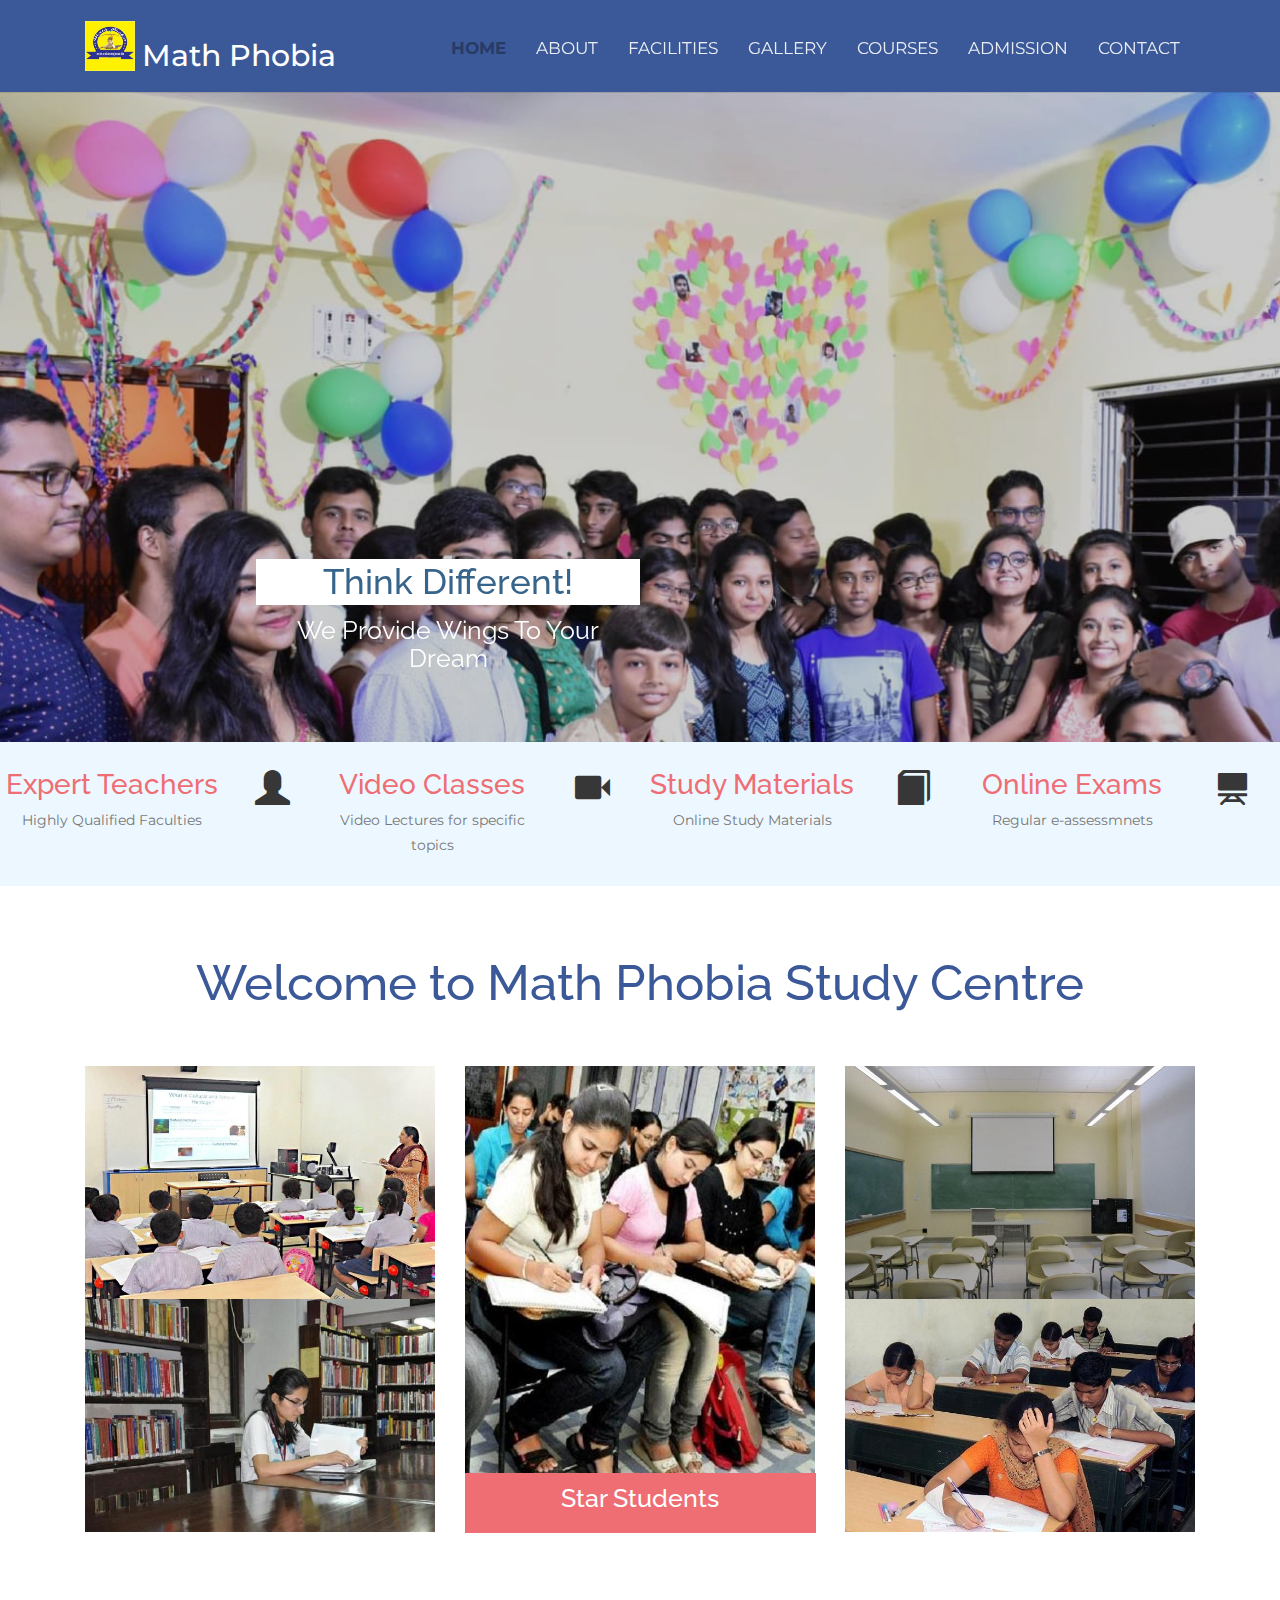
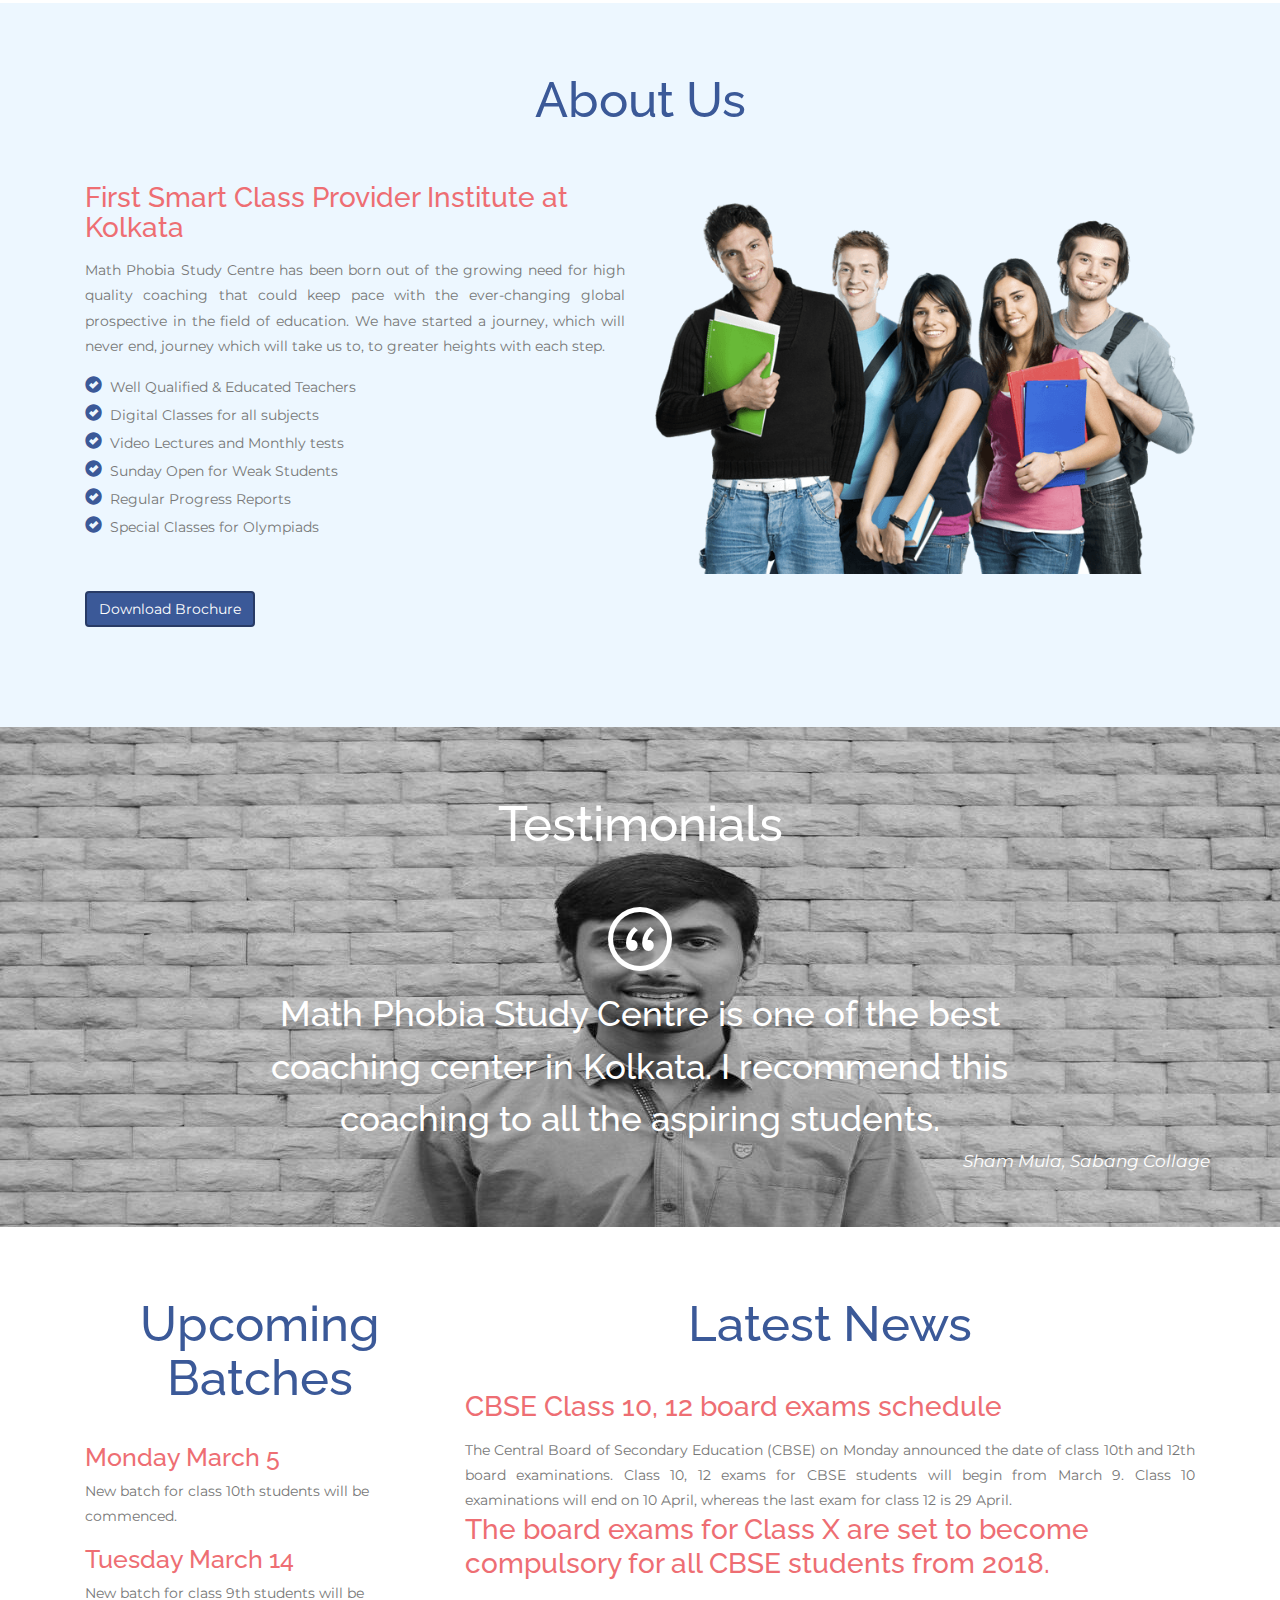
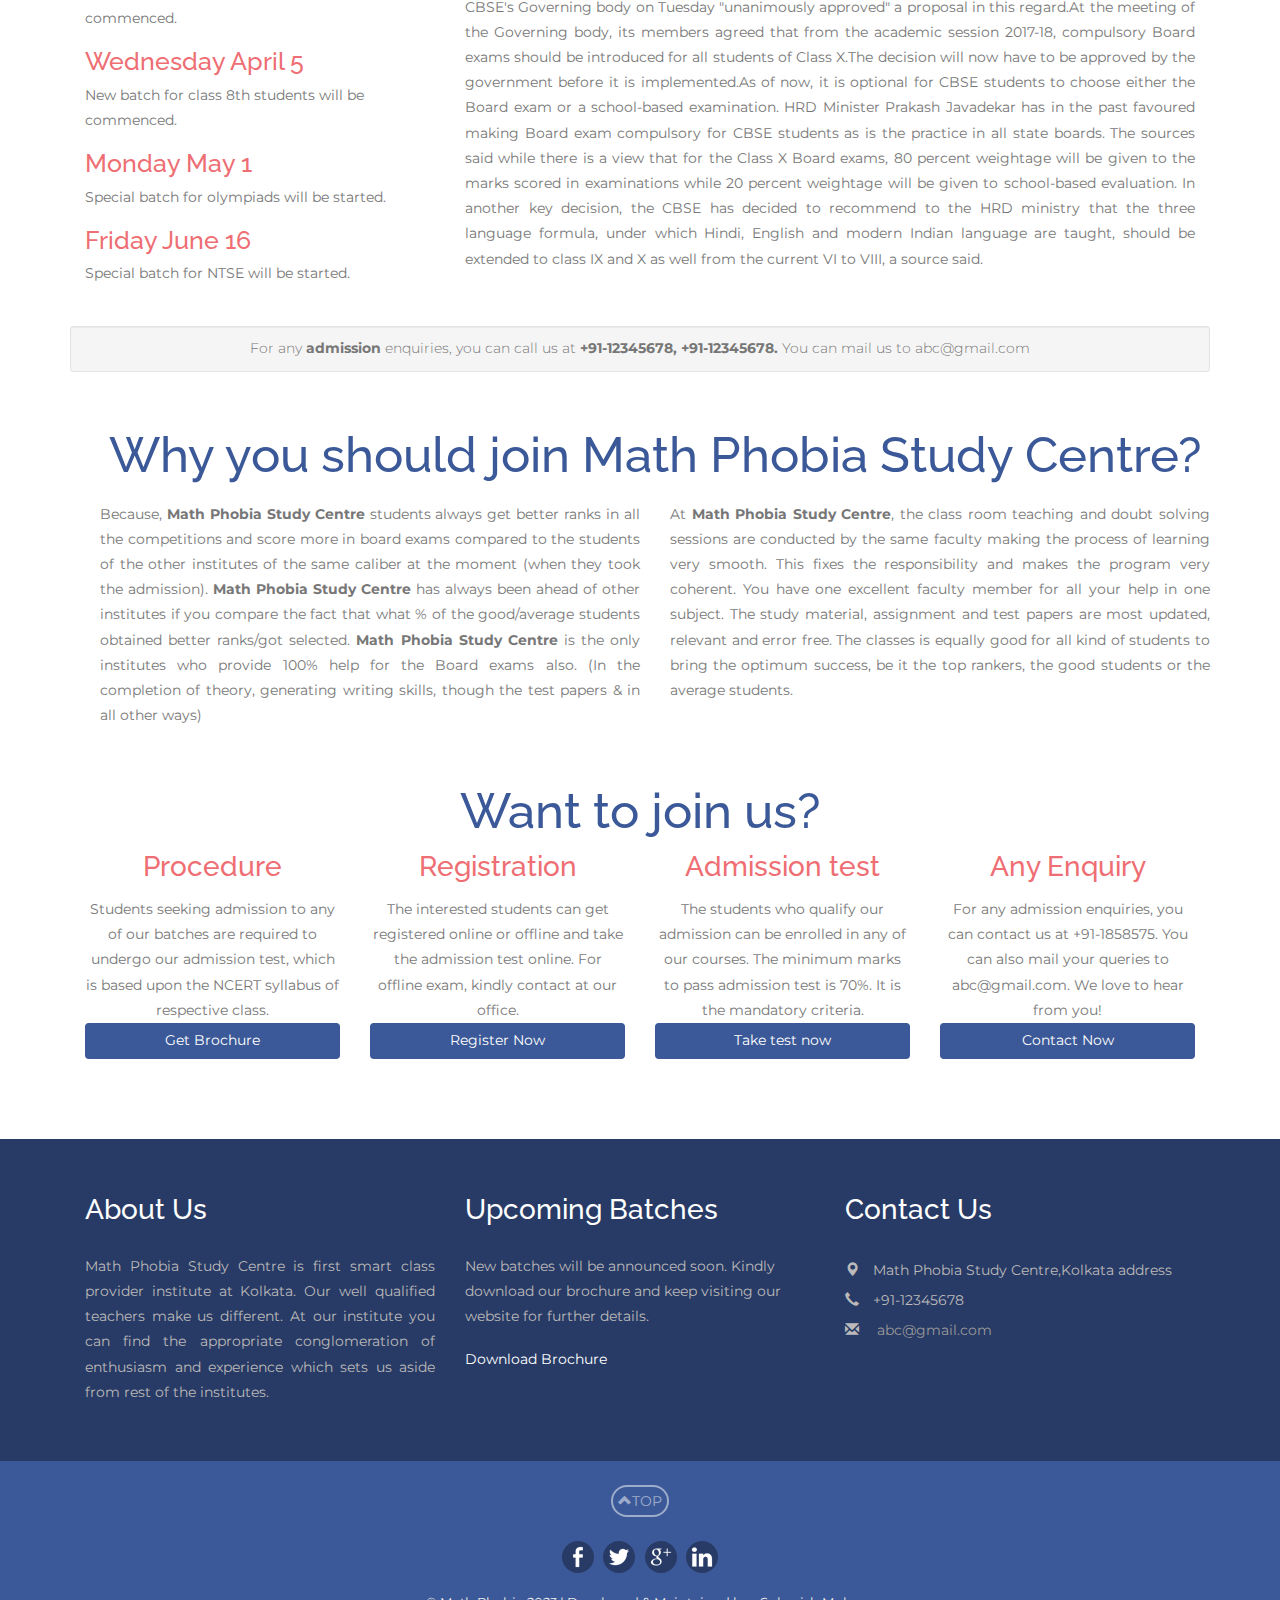
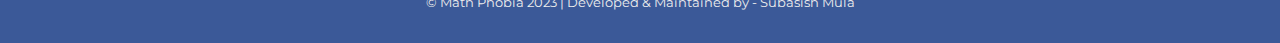
==== commit 57a87019: "Update index.html" ====
--- a/index.html
+++ b/index.html
@@ -349,7 +349,7 @@
                         
                         <!-- admission enquiry for Math Phobia Study Centre-->
                         
-                          <div class="well well-sm"><p align="center">For any <strong>admission</strong> enquiries, you can call us at <strong>+91-9939882130, +91-7808454171.</strong> You can mail us to abc@gmail.com</p></div>
+                          <div class="well well-sm"><p align="center">For any <strong>admission</strong> enquiries, you can call us at <strong>+91-12345678, +91-12345678.</strong> You can mail us to abc@gmail.com</p></div>
                         
                         <!-- admission enquiry for Math Phobia Study Centre-->
                         
